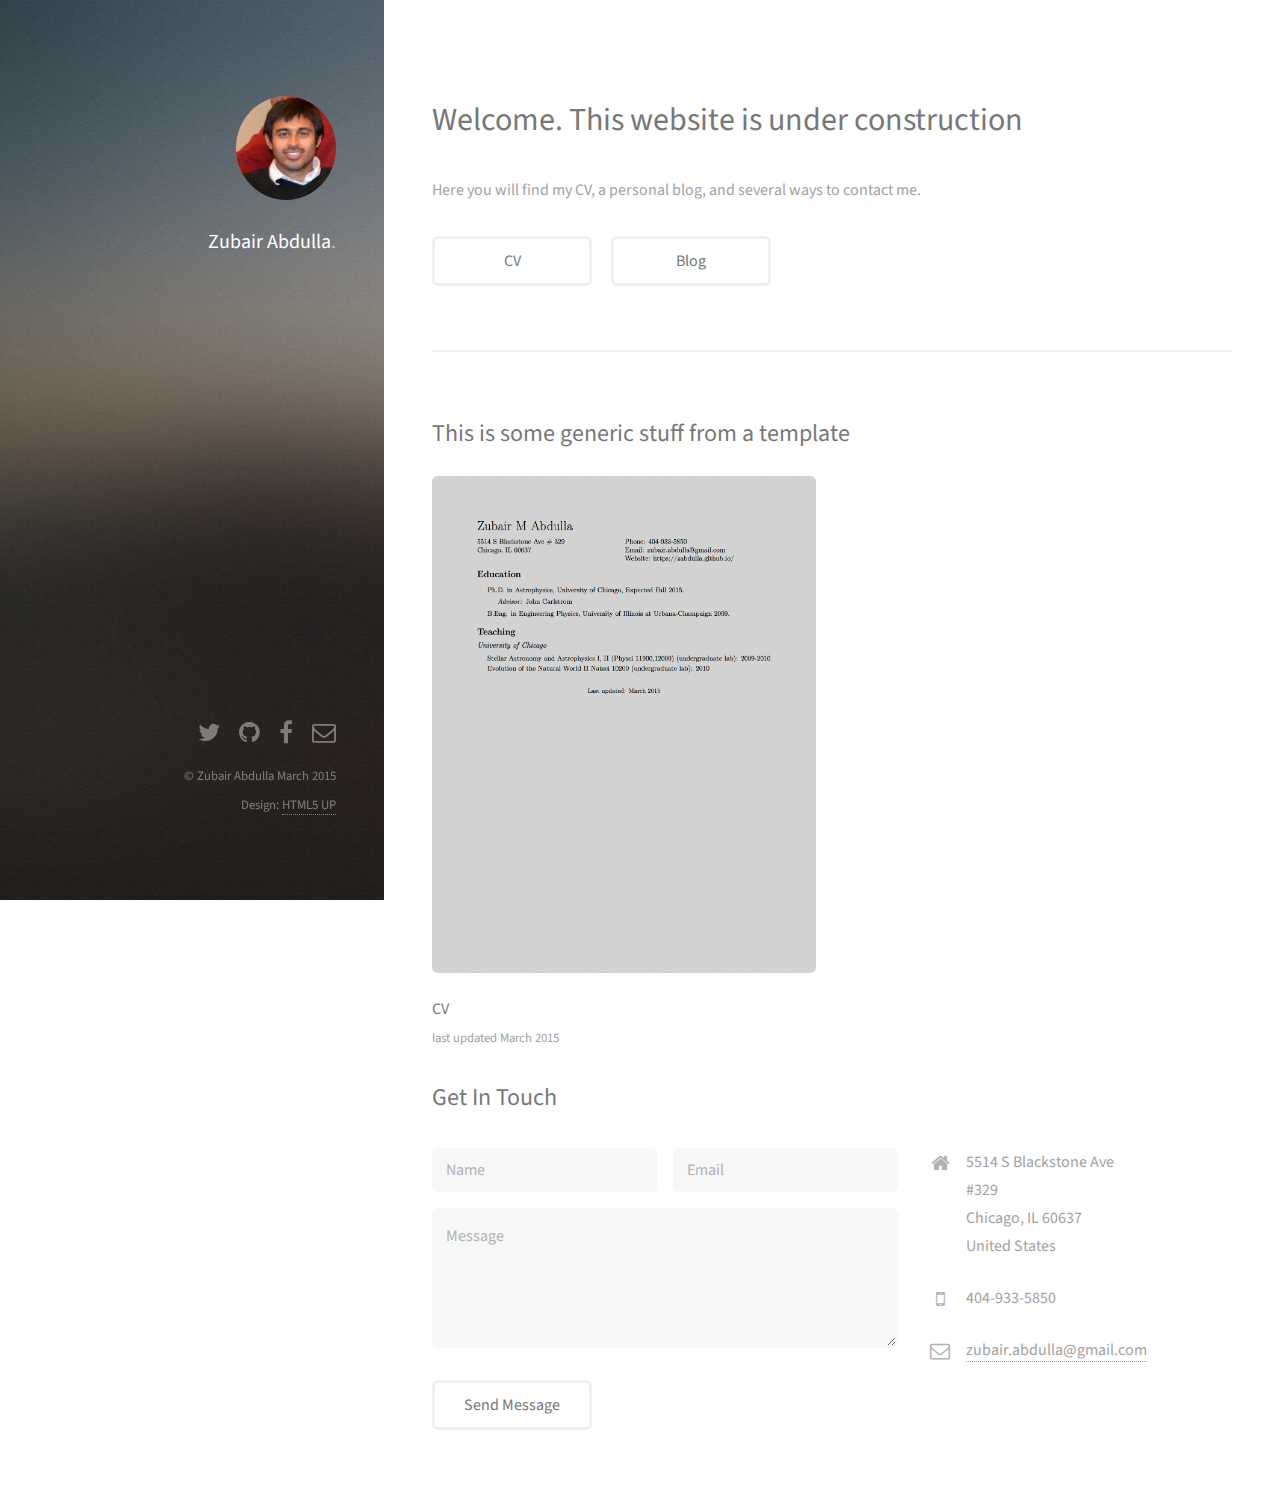
==== index.html @ d70edb4b "Update index.html" ====
<!DOCTYPE HTML>
<!--
	Strata by HTML5 UP
	html5up.net | @n33co
	Free for personal and commercial use under the CCA 3.0 license (html5up.net/license)
-->
<html>
	<head>
		<title>Zubair Abdulla</title>
		<meta http-equiv="content-type" content="text/html; charset=utf-8" />
		<meta name="description" content="" />
		<meta name="keywords" content="" />
		<!--[if lte IE 8]><script src="css/ie/html5shiv.js"></script><![endif]-->
		<script src="js/jquery.min.js"></script>
		<script src="js/jquery.poptrox.min.js"></script>
		<script src="js/skel.min.js"></script>
		<script src="js/init.js"></script>
		<noscript>
			<link rel="stylesheet" href="css/skel.css" />
			<link rel="stylesheet" href="css/style.css" />
			<link rel="stylesheet" href="css/style-xlarge.css" />
		</noscript>
		<!--[if lte IE 8]><link rel="stylesheet" href="css/ie/v8.css" /><![endif]-->
	</head>
	<body id="top">

		<!-- Header -->
			<header id="header">
				<a href="#" class="image avatar"><img src="images/avatar.jpg" alt="" /></a>
				<h1><strong>Zubair Abdulla</strong></a>.</h1>
			</header>

		<!-- Main -->
			<div id="main">

				<!-- One -->
					<section id="one">
						<header class="major">
							<h2>Welcome. This website is under construction</h2>
						</header>
						<p>Here you will find my CV, a personal blog, and several ways to contact me.</p>
						<ul class="actions">
							<li><a href="resume/zubair_abdulla_cv.pdf" class="button">CV</a></li>
                            <li><a href="blog.html" class="button">Blog</a></li>
						</ul>
					</section>

				<!-- Two -->
					<section id="two">
						<h2>This is some generic stuff from a template</h2>
						<div class="row">
							<article class="6u 12u$(xsmall) work-item">
								<a href="resume/zubair_abdulla_cv.jpg" class="image fit thumb"><img src="resume/zubair_abdulla_cv.jpg" alt="" /></a>
								<h3>CV</h3>
								<p>last updated March 2015</p>
							</article>
				<!-- Three -->
					<section id="three">
						<h2>Get In Touch</h2>
						<p></p>
						<div class="row">
							<div class="8u 12u$(small)">
								<form method="post" action="mailto:zubair.abdulla@gmail.com">
									<div class="row uniform 50%">
										<div class="6u 12u$(xsmall)"><input type="text" name="name" id="name" placeholder="Name" /></div>
										<div class="6u$ 12u$(xsmall)"><input type="email" name="email" id="email" placeholder="Email" /></div>
										<div class="12u$"><textarea name="message" id="message" placeholder="Message" rows="4"></textarea></div>
									</div>
								</form>
								<ul class="actions">
									<li><input type="submit" value="Send Message" /></li>
								</ul>
							</div>
							<div class="4u$ 12u$(small)">
								<ul class="labeled-icons">
									<li>
										<h3 class="icon fa-home"><span class="label">Address</span></h3>
                                        5514 S Blackstone Ave #329<br />
										Chicago, IL 60637<br />
										United States
									</li>
									<li>
										<h3 class="icon fa-mobile"><span class="label">Phone</span></h3>
										404-933-5850
									</li>
									<li>
										<h3 class="icon fa-envelope-o"><span class="label">Email</span></h3>
										<a href="mailto:zubair.abdulla@gmail.com">zubair.abdulla@gmail.com</a>
									</li>
								</ul>
							</div>
						</div>
					</section>

				<!-- Four -->
				<!--
					<section id="four">
						<h2>Elements</h2>

						<section>
							<h4>Text</h4>
							<p>This is <b>bold</b> and this is <strong>strong</strong>. This is <i>italic</i> and this is <em>emphasized</em>.
							This is <sup>superscript</sup> text and this is <sub>subscript</sub> text.
							This is <u>underlined</u> and this is code: <code>for (;;) { ... }</code>. Finally, <a href="#">this is a link</a>.</p>
							<hr />
							<header>
								<h4>Heading with a Subtitle</h4>
								<p>Lorem ipsum dolor sit amet nullam id egestas urna aliquam</p>
							</header>
							<p>Nunc lacinia ante nunc ac lobortis. Interdum adipiscing gravida odio porttitor sem non mi integer non faucibus ornare mi ut ante amet placerat aliquet. Volutpat eu sed ante lacinia sapien lorem accumsan varius montes viverra nibh in adipiscing blandit tempus accumsan.</p>
							<header>
								<h5>Heading with a Subtitle</h5>
								<p>Lorem ipsum dolor sit amet nullam id egestas urna aliquam</p>
							</header>
							<p>Nunc lacinia ante nunc ac lobortis. Interdum adipiscing gravida odio porttitor sem non mi integer non faucibus ornare mi ut ante amet placerat aliquet. Volutpat eu sed ante lacinia sapien lorem accumsan varius montes viverra nibh in adipiscing blandit tempus accumsan.</p>
							<hr />
							<h2>Heading Level 2</h2>
							<h3>Heading Level 3</h3>
							<h4>Heading Level 4</h4>
							<h5>Heading Level 5</h5>
							<h6>Heading Level 6</h6>
							<hr />
							<h5>Blockquote</h5>
							<blockquote>Fringilla nisl. Donec accumsan interdum nisi, quis tincidunt felis sagittis eget tempus euismod. Vestibulum ante ipsum primis in faucibus vestibulum. Blandit adipiscing eu felis iaculis volutpat ac adipiscing accumsan faucibus. Vestibulum ante ipsum primis in faucibus lorem ipsum dolor sit amet nullam adipiscing eu felis.</blockquote>
							<h5>Preformatted</h5>
							<pre><code>i = 0;

while (!deck.isInOrder()) {
print 'Iteration ' + i;
deck.shuffle();
i++;
}

print 'It took ' + i + ' iterations to sort the deck.';</code></pre>
						</section>

						<section>
							<h4>Lists</h4>
							<div class="row">
								<div class="6u 12u$(xsmall)">
									<h5>Unordered</h5>
									<ul>
										<li>Dolor pulvinar etiam magna etiam.</li>
										<li>Sagittis adipiscing lorem eleifend.</li>
										<li>Felis enim feugiat dolore viverra.</li>
									</ul>
									<h5>Alternate</h5>
									<ul class="alt">
										<li>Dolor pulvinar etiam magna etiam.</li>
										<li>Sagittis adipiscing lorem eleifend.</li>
										<li>Felis enim feugiat dolore viverra.</li>
									</ul>
								</div>
								<div class="6u$ 12u$(xsmall)">
									<h5>Ordered</h5>
									<ol>
										<li>Dolor pulvinar etiam magna etiam.</li>
										<li>Etiam vel felis at lorem sed viverra.</li>
										<li>Felis enim feugiat dolore viverra.</li>
										<li>Dolor pulvinar etiam magna etiam.</li>
										<li>Etiam vel felis at lorem sed viverra.</li>
										<li>Felis enim feugiat dolore viverra.</li>
									</ol>
									<h5>Icons</h5>
									<ul class="icons">
										<li><a href="#" class="icon fa-twitter"><span class="label">Twitter</span></a></li>
										<li><a href="#" class="icon fa-facebook"><span class="label">Facebook</span></a></li>
										<li><a href="#" class="icon fa-instagram"><span class="label">Instagram</span></a></li>
										<li><a href="#" class="icon fa-github"><span class="label">Github</span></a></li>
										<li><a href="#" class="icon fa-dribbble"><span class="label">Dribbble</span></a></li>
										<li><a href="#" class="icon fa-tumblr"><span class="label">Tumblr</span></a></li>
									</ul>
								</div>
							</div>
							<h5>Actions</h5>
							<ul class="actions">
								<li><a href="#" class="button special">Default</a></li>
								<li><a href="#" class="button">Default</a></li>
							</ul>
							<ul class="actions small">
								<li><a href="#" class="button special small">Small</a></li>
								<li><a href="#" class="button small">Small</a></li>
							</ul>
							<div class="row">
								<div class="6u 12u$(small)">
									<ul class="actions vertical">
										<li><a href="#" class="button special">Default</a></li>
										<li><a href="#" class="button">Default</a></li>
									</ul>
								</div>
								<div class="6u$ 12u$(small)">
									<ul class="actions vertical small">
										<li><a href="#" class="button special small">Small</a></li>
										<li><a href="#" class="button small">Small</a></li>
									</ul>
								</div>
								<div class="6u 12u$(small)">
									<ul class="actions vertical">
										<li><a href="#" class="button special fit">Default</a></li>
										<li><a href="#" class="button fit">Default</a></li>
									</ul>
								</div>
								<div class="6u$ 12u$(small)">
									<ul class="actions vertical small">
										<li><a href="#" class="button special small fit">Small</a></li>
										<li><a href="#" class="button small fit">Small</a></li>
									</ul>
								</div>
							</div>
						</section>

						<section>
							<h4>Table</h4>
							<h5>Default</h5>
							<div class="table-wrapper">
								<table>
									<thead>
										<tr>
											<th>Name</th>
											<th>Description</th>
											<th>Price</th>
										</tr>
									</thead>
									<tbody>
										<tr>
											<td>Item One</td>
											<td>Ante turpis integer aliquet porttitor.</td>
											<td>29.99</td>
										</tr>
										<tr>
											<td>Item Two</td>
											<td>Vis ac commodo adipiscing arcu aliquet.</td>
											<td>19.99</td>
										</tr>
										<tr>
											<td>Item Three</td>
											<td> Morbi faucibus arcu accumsan lorem.</td>
											<td>29.99</td>
										</tr>
										<tr>
											<td>Item Four</td>
											<td>Vitae integer tempus condimentum.</td>
											<td>19.99</td>
										</tr>
										<tr>
											<td>Item Five</td>
											<td>Ante turpis integer aliquet porttitor.</td>
											<td>29.99</td>
										</tr>
									</tbody>
									<tfoot>
										<tr>
											<td colspan="2"></td>
											<td>100.00</td>
										</tr>
									</tfoot>
								</table>
							</div>

							<h5>Alternate</h5>
							<div class="table-wrapper">
								<table class="alt">
									<thead>
										<tr>
											<th>Name</th>
											<th>Description</th>
											<th>Price</th>
										</tr>
									</thead>
									<tbody>
										<tr>
											<td>Item One</td>
											<td>Ante turpis integer aliquet porttitor.</td>
											<td>29.99</td>
										</tr>
										<tr>
											<td>Item Two</td>
											<td>Vis ac commodo adipiscing arcu aliquet.</td>
											<td>19.99</td>
										</tr>
										<tr>
											<td>Item Three</td>
											<td> Morbi faucibus arcu accumsan lorem.</td>
											<td>29.99</td>
										</tr>
										<tr>
											<td>Item Four</td>
											<td>Vitae integer tempus condimentum.</td>
											<td>19.99</td>
										</tr>
										<tr>
											<td>Item Five</td>
											<td>Ante turpis integer aliquet porttitor.</td>
											<td>29.99</td>
										</tr>
									</tbody>
									<tfoot>
										<tr>
											<td colspan="2"></td>
											<td>100.00</td>
										</tr>
									</tfoot>
								</table>
							</div>
						</section>

						<section>
							<h4>Buttons</h4>
							<ul class="actions">
								<li><a href="#" class="button special">Special</a></li>
								<li><a href="#" class="button">Default</a></li>
							</ul>
							<ul class="actions">
								<li><a href="#" class="button big">Big</a></li>
								<li><a href="#" class="button">Default</a></li>
								<li><a href="#" class="button small">Small</a></li>
							</ul>
							<ul class="actions fit">
								<li><a href="#" class="button special fit">Fit</a></li>
								<li><a href="#" class="button fit">Fit</a></li>
							</ul>
							<ul class="actions fit small">
								<li><a href="#" class="button special fit small">Fit + Small</a></li>
								<li><a href="#" class="button fit small">Fit + Small</a></li>
							</ul>
							<ul class="actions">
								<li><a href="#" class="button special icon fa-download">Icon</a></li>
								<li><a href="#" class="button icon fa-download">Icon</a></li>
							</ul>
							<ul class="actions">
								<li><span class="button special disabled">Special</span></li>
								<li><span class="button disabled">Default</span></li>
							</ul>
						</section>

						<section>
							<h4>Form</h4>
							<form method="post" action="#">
								<div class="row uniform 50%">
									<div class="6u 12u$(xsmall)">
										<input type="text" name="demo-name" id="demo-name" value="" placeholder="Name" />
									</div>
									<div class="6u$ 12u$(xsmall)">
										<input type="email" name="demo-email" id="demo-email" value="" placeholder="Email" />
									</div>
									<div class="12u$">
										<div class="select-wrapper">
											<select name="demo-category" id="demo-category">
												<option value="">- Category -</option>
												<option value="1">Manufacturing</option>
												<option value="1">Shipping</option>
												<option value="1">Administration</option>
												<option value="1">Human Resources</option>
											</select>
										</div>
									</div>
									<div class="4u 12u$(small)">
										<input type="radio" id="demo-priority-low" name="demo-priority" checked>
										<label for="demo-priority-low">Low Priority</label>
									</div>
									<div class="4u 12u$(small)">
										<input type="radio" id="demo-priority-normal" name="demo-priority">
										<label for="demo-priority-normal">Normal Priority</label>
									</div>
									<div class="4u$ 12u(small)">
										<input type="radio" id="demo-priority-high" name="demo-priority">
										<label for="demo-priority-high">High Priority</label>
									</div>
									<div class="6u 12u$(small)">
										<input type="checkbox" id="demo-copy" name="demo-copy">
										<label for="demo-copy">Email me a copy of this message</label>
									</div>
									<div class="6u$ 12u$(small)">
										<input type="checkbox" id="demo-human" name="demo-human" checked>
										<label for="demo-human">I am a human and not a robot</label>
									</div>
									<div class="12u$">
										<textarea name="demo-message" id="demo-message" placeholder="Enter your message" rows="6"></textarea>
									</div>
									<div class="12u$">
										<ul class="actions">
											<li><input type="submit" value="Send Message" class="special" /></li>
											<li><input type="reset" value="Reset" /></li>
										</ul>
									</div>
								</div>
							</form>
						</section>

						<section>
							<h4>Image</h4>
							<h5>Fit</h5>
							<div class="box alt">
								<div class="row 50% uniform">
									<div class="12u$"><span class="image fit"><img src="images/fulls/05.jpg" alt="" /></span></div>
									<div class="4u"><span class="image fit"><img src="images/thumbs/01.jpg" alt="" /></span></div>
									<div class="4u"><span class="image fit"><img src="images/thumbs/02.jpg" alt="" /></span></div>
									<div class="4u$"><span class="image fit"><img src="images/thumbs/03.jpg" alt="" /></span></div>
									<div class="4u"><span class="image fit"><img src="images/thumbs/04.jpg" alt="" /></span></div>
									<div class="4u"><span class="image fit"><img src="images/thumbs/05.jpg" alt="" /></span></div>
									<div class="4u$"><span class="image fit"><img src="images/thumbs/06.jpg" alt="" /></span></div>
									<div class="4u"><span class="image fit"><img src="images/thumbs/03.jpg" alt="" /></span></div>
									<div class="4u"><span class="image fit"><img src="images/thumbs/02.jpg" alt="" /></span></div>
									<div class="4u$"><span class="image fit"><img src="images/thumbs/01.jpg" alt="" /></span></div>
								</div>
							</div>
							<h5>Left &amp; Right</h5>
							<p><span class="image left"><img src="images/avatar.jpg" alt="" /></span>Fringilla nisl. Donec accumsan interdum nisi, quis tincidunt felis sagittis eget. tempus euismod. Vestibulum ante ipsum primis in faucibus vestibulum. Blandit adipiscing eu felis iaculis volutpat ac adipiscing accumsan eu faucibus. Integer ac pellentesque praesent tincidunt felis sagittis eget. tempus euismod. Vestibulum ante ipsum primis in faucibus vestibulum. Blandit adipiscing eu felis iaculis volutpat ac adipiscing accumsan eu faucibus. Integer ac pellentesque praesent. Donec accumsan interdum nisi, quis tincidunt felis sagittis eget. tempus euismod. Vestibulum ante ipsum primis in faucibus vestibulum. Blandit adipiscing eu felis iaculis volutpat ac adipiscing accumsan eu faucibus. Integer ac pellentesque praesent tincidunt felis sagittis eget. tempus euismod. Vestibulum ante ipsum primis in faucibus vestibulum. Blandit adipiscing eu felis iaculis volutpat ac adipiscing accumsan eu faucibus. Integer ac pellentesque praesent.</p>
							<p><span class="image right"><img src="images/avatar.jpg" alt="" /></span>Fringilla nisl. Donec accumsan interdum nisi, quis tincidunt felis sagittis eget. tempus euismod. Vestibulum ante ipsum primis in faucibus vestibulum. Blandit adipiscing eu felis iaculis volutpat ac adipiscing accumsan eu faucibus. Integer ac pellentesque praesent tincidunt felis sagittis eget. tempus euismod. Vestibulum ante ipsum primis in faucibus vestibulum. Blandit adipiscing eu felis iaculis volutpat ac adipiscing accumsan eu faucibus. Integer ac pellentesque praesent. Donec accumsan interdum nisi, quis tincidunt felis sagittis eget. tempus euismod. Vestibulum ante ipsum primis in faucibus vestibulum. Blandit adipiscing eu felis iaculis volutpat ac adipiscing accumsan eu faucibus. Integer ac pellentesque praesent tincidunt felis sagittis eget. tempus euismod. Vestibulum ante ipsum primis in faucibus vestibulum. Blandit adipiscing eu felis iaculis volutpat ac adipiscing accumsan eu faucibus. Integer ac pellentesque praesent.</p>
						</section>

					</section>
				-->

			</div>

		<!-- Footer -->
			<footer id="footer">
				<ul class="icons">
					<li><a href="https://twitter.com/smarterthanbear" class="icon fa-twitter"><span class="label">Twitter</span></a></li>
					<li><a href="https://github.com/zabdulla" class="icon fa-github"><span class="label">Github</span></a></li>
					<li><a href="https://www.facebook.com/giantbears" class="icon fa-facebook"><span class="label">Github</span></a></li>
                    <!--li><a href="#" class="icon fa-dribbble"><span class="label">Dribbble</span></a></li-->
					<li><a href="mailto:zubair.abdulla@gmail.com" class="icon fa-envelope-o"><span class="label">Email</span></a></li>
				</ul>
				<ul class="copyright">
					<li>&copy; Zubair Abdulla March 2015</li><li>Design: <a href="http://html5up.net">HTML5 UP</a></li>
				</ul>
			</footer>

	</body>
</html>
---- css/skel.css ----
/* Resets (http://meyerweb.com/eric/tools/css/reset/ | v2.0 | 20110126 | License: none (public domain)) */

	html,body,div,span,applet,object,iframe,h1,h2,h3,h4,h5,h6,p,blockquote,pre,a,abbr,acronym,address,big,cite,code,del,dfn,em,img,ins,kbd,q,s,samp,small,strike,strong,sub,sup,tt,var,b,u,i,center,dl,dt,dd,ol,ul,li,fieldset,form,label,legend,table,caption,tbody,tfoot,thead,tr,th,td,article,aside,canvas,details,embed,figure,figcaption,footer,header,hgroup,menu,nav,output,ruby,section,summary,time,mark,audio,video{margin:0;padding:0;border:0;font-size:100%;font:inherit;vertical-align:baseline;}article,aside,details,figcaption,figure,footer,header,hgroup,menu,nav,section{display:block;}body{line-height:1;}ol,ul{list-style:none;}blockquote,q{quotes:none;}blockquote:before,blockquote:after,q:before,q:after{content:'';content:none;}table{border-collapse:collapse;border-spacing:0;}body{-webkit-text-size-adjust:none}

/* Box Model */

	*, *:before, *:after {
		-moz-box-sizing: border-box;
		-webkit-box-sizing: border-box;
		box-sizing: border-box;
	}

/* Container */

	.container {
		margin-left: auto;
		margin-right: auto;

		/* width: (containers) */
		width: 100%;
	}

	/* Modifiers */

		/* 125% */
			.container.\31 25\25 {
				width: 100%;

				/* max-width: (containers * 1.25) */
				max-width: 125%;

				/* min-width: (containers) */
				min-width: 100%;
			}

		/* 75% */
			.container.\37 5\25 {

				/* width: (containers * 0.75) */
				width: 75%;

			}

		/* 50% */
			.container.\35 0\25 {

				/* width: (containers * 0.50) */
				width: 50%;

			}

		/* 25% */
			.container.\32 5\25 {

				/* width: (containers * 0.25) */
				width: 25%;

			}

/* Grid */

	.row {
		border-bottom: solid 1px transparent;
	}

	.row > * {
		float: left;
	}

	.row:after, .row:before {
		content: '';
		display: block;
		clear: both;
		height: 0;
	}

	.row.uniform > * > :first-child {
		margin-top: 0;
	}

	.row.uniform > * > :last-child {
		margin-bottom: 0;
	}

	/* Gutters */

		/* Normal */

			.row > * {
				/* padding: (gutters.horizontal) 0 0 (gutters.vertical) */
				padding: 0 0 0 2.5em;
			}

			.row {
				/* margin: -(gutters.horizontal) 0 -1px -(gutters.vertical) */
				margin: 0 0 -1px -2.5em;
			}

			.row.uniform > * {
				/* padding: (gutters.vertical) 0 0 (gutters.vertical) */
				padding: 2.5em 0 0 2.5em;
			}

			.row.uniform {
				/* margin: -(gutters.vertical) 0 -1px -(gutters.vertical) */
				margin: -2.5em 0 -1px -2.5em;
			}

		/* 200% */

			.row.\32 00\25 > * {
				/* padding: (gutters.horizontal) 0 0 (gutters.vertical) */
				padding: 0 0 0 5em;
			}

			.row.\32 00\25 {
				/* margin: -(gutters.horizontal) 0 -1px -(gutters.vertical) */
				margin: 0 0 -1px -5em;
			}

			.row.uniform.\32 00\25 > * {
				/* padding: (gutters.vertical) 0 0 (gutters.vertical) */
				padding: 5em 0 0 5em;
			}

			.row.uniform.\32 00\25 {
				/* margin: -(gutters.vertical) 0 -1px -(gutters.vertical) */
				margin: -5em 0 -1px -5em;
			}

		/* 150% */

			.row.\31 50\25 > * {
				/* padding: (gutters.horizontal) 0 0 (gutters.vertical) */
				padding: 0 0 0 3.75em;
			}

			.row.\31 50\25 {
				/* margin: -(gutters.horizontal) 0 -1px -(gutters.vertical) */
				margin: 0 0 -1px -3.75em;
			}

			.row.uniform.\31 50\25 > * {
				/* padding: (gutters.vertical) 0 0 (gutters.vertical) */
				padding: 3.75em 0 0 3.75em;
			}

			.row.uniform.\31 50\25 {
				/* margin: -(gutters.vertical) 0 -1px -(gutters.vertical) */
				margin: -3.75em 0 -1px -3.75em;
			}

		/* 50% */

			.row.\35 0\25 > * {
				/* padding: (gutters.horizontal) 0 0 (gutters.vertical) */
				padding: 0 0 0 1.25em;
			}

			.row.\35 0\25 {
				/* margin: -(gutters.horizontal) 0 -1px -(gutters.vertical) */
				margin: 0 0 -1px -1.25em;
			}

			.row.uniform.\35 0\25 > * {
				/* padding: (gutters.vertical) 0 0 (gutters.vertical) */
				padding: 1.25em 0 0 1.25em;
			}

			.row.uniform.\35 0\25 {
				/* margin: -(gutters.vertical) 0 -1px -(gutters.vertical) */
				margin: -1.25em 0 -1px -1.25em;
			}

		/* 25% */

			.row.\32 5\25 > * {
				/* padding: (gutters.horizontal) 0 0 (gutters.vertical) */
				padding: 0 0 0 0.625em;
			}

			.row.\32 5\25 {
				/* margin: -(gutters.horizontal) 0 -1px -(gutters.vertical) */
				margin: 0 0 -1px -0.625em;
			}

			.row.uniform.\32 5\25 > * {
				/* padding: (gutters.vertical) 0 0 (gutters.vertical) */
				padding: 0.625em 0 0 0.625em;
			}

			.row.uniform.\32 5\25 {
				/* margin: -(gutters.vertical) 0 -1px -(gutters.vertical) */
				margin: -0.625em 0 -1px -0.625em;
			}

		/* 0% */

			.row.\30 \25 > * {
				padding: 0;
			}

			.row.\30 \25 {
				margin: 0 0 -1px 0;
			}

	/* Cells */

		.\31 2u, .\31 2u\24 { width: 100%; clear: none; margin-left: 0; }
		.\31 1u, .\31 1u\24 { width: 91.6666666667%; clear: none; margin-left: 0; }
		.\31 0u, .\31 0u\24 { width: 83.3333333333%; clear: none; margin-left: 0; }
		.\39 u, .\39 u\24 { width: 75%; clear: none; margin-left: 0; }
		.\38 u, .\38 u\24 { width: 66.6666666667%; clear: none; margin-left: 0; }
		.\37 u, .\37 u\24 { width: 58.3333333333%; clear: none; margin-left: 0; }
		.\36 u, .\36 u\24 { width: 50%; clear: none; margin-left: 0; }
		.\35 u, .\35 u\24 { width: 41.6666666667%; clear: none; margin-left: 0; }
		.\34 u, .\34 u\24 { width: 33.3333333333%; clear: none; margin-left: 0; }
		.\33 u, .\33 u\24 { width: 25%; clear: none; margin-left: 0; }
		.\32 u, .\32 u\24 { width: 16.6666666667%; clear: none; margin-left: 0; }
		.\31 u, .\31 u\24 { width: 8.3333333333%; clear: none; margin-left: 0; }

		.\31 2u\24 + *,
		.\31 1u\24 + *,
		.\31 0u\24 + *,
		.\39 u\24 + *,
		.\38 u\24 + *,
		.\37 u\24 + *,
		.\36 u\24 + *,
		.\35 u\24 + *,
		.\34 u\24 + *,
		.\33 u\24 + *,
		.\32 u\24 + *,
		.\31 u\24 + * {
			clear: left;
		}

		.\-11u { margin-left: 91.6666666667% }
		.\-10u { margin-left: 83.3333333333% }
		.\-9u { margin-left: 75% }
		.\-8u { margin-left: 66.6666666667% }
		.\-7u { margin-left: 58.3333333333% }
		.\-6u { margin-left: 50% }
		.\-5u { margin-left: 41.6666666667% }
		.\-4u { margin-left: 33.3333333333% }
		.\-3u { margin-left: 25% }
		.\-2u { margin-left: 16.6666666667% }
		.\-1u { margin-left: 8.3333333333% }
---- css/style.css ----
@import url(font-awesome.min.css);
@import url("http://fonts.googleapis.com/css?family=Source+Sans+Pro:400,400italic");

/*
	Strata by HTML5 UP
	html5up.net | @n33co
	Free for personal and commercial use under the CCA 3.0 license (html5up.net/license)
*/

/* Basic */

	body {
		background: #fff;
	}

		body.is-loading *, body.is-loading *:before, body.is-loading *:after {
			-moz-animation: none !important;
			-webkit-animation: none !important;
			-o-animation: none !important;
			-ms-animation: none !important;
			animation: none !important;
			-moz-transition: none !important;
			-webkit-transition: none !important;
			-o-transition: none !important;
			-ms-transition: none !important;
			transition: none !important;
		}

	body, input, select, textarea {
		color: #a2a2a2;
		font-family: "Source Sans Pro", Helvetica, sans-serif;
		font-size: 16pt;
		font-weight: 400;
		line-height: 1.75em;
	}

	a {
		-moz-transition: color 0.2s ease-in-out, border-color 0.2s ease-in-out;
		-webkit-transition: color 0.2s ease-in-out, border-color 0.2s ease-in-out;
		-o-transition: color 0.2s ease-in-out, border-color 0.2s ease-in-out;
		-ms-transition: color 0.2s ease-in-out, border-color 0.2s ease-in-out;
		transition: color 0.2s ease-in-out, border-color 0.2s ease-in-out;
		border-bottom: dotted 1px;
		color: #49bf9d;
		text-decoration: none;
	}

		a:hover {
			border-bottom-color: transparent;
			color: #49bf9d !important;
			text-decoration: none;
		}

	strong, b {
		color: #787878;
		font-weight: 400;
	}

	em, i {
		font-style: italic;
	}

	p {
		margin: 0 0 2em 0;
	}

	h1, h2, h3, h4, h5, h6 {
		color: #787878;
		font-weight: 400;
		line-height: 1em;
		margin: 0 0 1em 0;
	}

		h1 a, h2 a, h3 a, h4 a, h5 a, h6 a {
			color: inherit;
			text-decoration: none;
		}

	h1 {
		font-size: 2em;
		line-height: 1.5em;
	}

	h2 {
		font-size: 1.5em;
		line-height: 1.5em;
	}

	h3 {
		font-size: 1.25em;
		line-height: 1.5em;
	}

	h4 {
		font-size: 1.1em;
		line-height: 1.5em;
	}

	h5 {
		font-size: 0.9em;
		line-height: 1.5em;
	}

	h6 {
		font-size: 0.7em;
		line-height: 1.5em;
	}

	sub {
		font-size: 0.8em;
		position: relative;
		top: 0.5em;
	}

	sup {
		font-size: 0.8em;
		position: relative;
		top: -0.5em;
	}

	hr {
		border: 0;
		border-bottom: solid 2px #efefef;
		margin: 2em 0;
	}

		hr.major {
			margin: 3em 0;
		}

	blockquote {
		border-left: solid 6px #efefef;
		font-style: italic;
		margin: 0 0 2em 0;
		padding: 0.5em 0 0.5em 1.5em;
	}

	code {
		background: #f7f7f7;
		border-radius: 0.35em;
		border: solid 2px #efefef;
		font-family: "Courier New", monospace;
		font-size: 0.9em;
		margin: 0 0.25em;
		padding: 0.25em 0.65em;
	}

	pre {
		-webkit-overflow-scrolling: touch;
		font-family: "Courier New", monospace;
		font-size: 0.9em;
		margin: 0 0 2em 0;
	}

		pre code {
			display: block;
			line-height: 1.75em;
			padding: 1em 1.5em;
			overflow-x: auto;
		}

	.align-left {
		text-align: left;
	}

	.align-center {
		text-align: center;
	}

	.align-right {
		text-align: right;
	}

/* Section/Article */

	section.special, article.special {
		text-align: center;
	}

	header p {
		color: #b2b2b2;
		position: relative;
		margin: 0 0 1.5em 0;
	}

	header h2 + p {
		font-size: 1.25em;
		margin-top: -1em;
		line-height: 1.5em;
	}

	header h3 + p {
		font-size: 1.1em;
		margin-top: -0.8em;
		line-height: 1.5em;
	}

	header h4 + p,
	header h5 + p,
	header h6 + p {
		font-size: 0.9em;
		margin-top: -0.6em;
		line-height: 1.5em;
	}

	header.major h2 {
		font-size: 2em;
	}

/* Form */

	form {
		margin: 0 0 2em 0;
	}

	label {
		color: #787878;
		display: block;
		font-size: 0.9em;
		font-weight: 400;
		margin: 0 0 1em 0;
	}

	input[type="text"],
	input[type="password"],
	input[type="email"],
	select,
	textarea {
		-moz-appearance: none;
		-webkit-appearance: none;
		-o-appearance: none;
		-ms-appearance: none;
		appearance: none;
		background: #f7f7f7;
		border-radius: 0.35em;
		border: solid 2px transparent;
		color: inherit;
		display: block;
		outline: 0;
		padding: 0 0.75em;
		text-decoration: none;
		width: 100%;
	}

		input[type="text"]:invalid,
		input[type="password"]:invalid,
		input[type="email"]:invalid,
		select:invalid,
		textarea:invalid {
			box-shadow: none;
		}

		input[type="text"]:focus,
		input[type="password"]:focus,
		input[type="email"]:focus,
		select:focus,
		textarea:focus {
			border-color: #49bf9d;
		}

	.select-wrapper {
		text-decoration: none;
		display: block;
		position: relative;
	}

		.select-wrapper:before {
			-moz-osx-font-smoothing: grayscale;
			-webkit-font-smoothing: antialiased;
			font-family: FontAwesome;
			font-style: normal;
			font-weight: normal;
			text-transform: none !important;
		}

		.select-wrapper:before {
			color: #dfdfdf;
			content: '\f078';
			display: block;
			height: 2.75em;
			line-height: 2.75em;
			pointer-events: none;
			position: absolute;
			right: 0;
			text-align: center;
			top: 0;
			width: 2.75em;
		}

		.select-wrapper select::-ms-expand {
			display: none;
		}

	input[type="text"],
	input[type="password"],
	input[type="email"],
	select {
		height: 2.75em;
	}

	textarea {
		padding: 0.75em;
	}

	input[type="checkbox"],
	input[type="radio"] {
		-moz-appearance: none;
		-webkit-appearance: none;
		-o-appearance: none;
		-ms-appearance: none;
		appearance: none;
		display: block;
		float: left;
		margin-right: -2em;
		opacity: 0;
		width: 1em;
		z-index: -1;
	}

		input[type="checkbox"] + label,
		input[type="radio"] + label {
			text-decoration: none;
			color: #a2a2a2;
			cursor: pointer;
			display: inline-block;
			font-size: 1em;
			font-weight: 400;
			padding-left: 2.4em;
			padding-right: 0.75em;
			position: relative;
		}

			input[type="checkbox"] + label:before,
			input[type="radio"] + label:before {
				-moz-osx-font-smoothing: grayscale;
				-webkit-font-smoothing: antialiased;
				font-family: FontAwesome;
				font-style: normal;
				font-weight: normal;
				text-transform: none !important;
			}

			input[type="checkbox"] + label:before,
			input[type="radio"] + label:before {
				background: #f7f7f7;
				border-radius: 0.35em;
				border: solid 2px transparent;
				content: '';
				display: inline-block;
				height: 1.65em;
				left: 0;
				line-height: 1.58125em;
				position: absolute;
				text-align: center;
				top: 0;
				width: 1.65em;
			}

		input[type="checkbox"]:checked + label:before,
		input[type="radio"]:checked + label:before {
			background: #787878;
			border-color: #787878;
			color: #fff;
			content: '\f00c';
		}

		input[type="checkbox"]:focus + label:before,
		input[type="radio"]:focus + label:before {
			border-color: #49bf9d;
		}

	input[type="checkbox"] + label:before {
		border-radius: 0.35em;
	}

	input[type="radio"] + label:before {
		border-radius: 100%;
	}

	::-webkit-input-placeholder {
		color: #b2b2b2 !important;
		opacity: 1.0;
	}

	:-moz-placeholder {
		color: #b2b2b2 !important;
		opacity: 1.0;
	}

	::-moz-placeholder {
		color: #b2b2b2 !important;
		opacity: 1.0;
	}

	:-ms-input-placeholder {
		color: #b2b2b2 !important;
		opacity: 1.0;
	}

	.formerize-placeholder {
		color: #b2b2b2 !important;
		opacity: 1.0;
	}

/* Box */

	.box {
		border-radius: 0.35em;
		border: solid 2px #efefef;
		margin-bottom: 2em;
		padding: 1.5em;
	}

		.box > :last-child,
		.box > :last-child > :last-child,
		.box > :last-child > :last-child > :last-child {
			margin-bottom: 0;
		}

		.box.alt {
			border: 0;
			border-radius: 0;
			padding: 0;
		}

/* Icon */

	.icon {
		text-decoration: none;
		border-bottom: none;
		position: relative;
	}

		.icon:before {
			-moz-osx-font-smoothing: grayscale;
			-webkit-font-smoothing: antialiased;
			font-family: FontAwesome;
			font-style: normal;
			font-weight: normal;
			text-transform: none !important;
		}

		.icon > .label {
			display: none;
		}

/* Image */

	.image {
		border-radius: 0.35em;
		border: 0;
		display: inline-block;
		position: relative;
	}

		.image:before {
			-moz-transition: opacity 0.2s ease-in-out;
			-webkit-transition: opacity 0.2s ease-in-out;
			-o-transition: opacity 0.2s ease-in-out;
			-ms-transition: opacity 0.2s ease-in-out;
			transition: opacity 0.2s ease-in-out;
			background: url("images/overlay.png");
			border-radius: 0.35em;
			content: '';
			display: block;
			height: 100%;
			left: 0;
			opacity: 0.5;
			position: absolute;
			top: 0;
			width: 100%;
		}

		.image.thumb {
			text-align: center;
		}

			.image.thumb:after {
				-moz-transition: opacity 0.2s ease-in-out;
				-webkit-transition: opacity 0.2s ease-in-out;
				-o-transition: opacity 0.2s ease-in-out;
				-ms-transition: opacity 0.2s ease-in-out;
				transition: opacity 0.2s ease-in-out;
				border-radius: 0.35em;
				border: solid 3px rgba(255, 255, 255, 0.5);
				color: #fff;
				content: 'View';
				display: inline-block;
				font-size: 0.8em;
				font-weight: 400;
				left: 50%;
				line-height: 2.25em;
				margin: -1.25em 0 0 -3em;
				opacity: 0;
				padding: 0 1.5em;
				position: absolute;
				text-align: center;
				text-decoration: none;
				top: 50%;
				white-space: nowrap;
			}

			.image.thumb:hover:after {
				opacity: 1.0;
			}

			.image.thumb:hover:before {
				background: url("images/overlay.png"), url("images/overlay.png");
				opacity: 1.0;
			}

		.image img {
			border-radius: 0.35em;
			display: block;
		}

		.image.left {
			float: left;
			margin: 0 1.5em 1em 0;
			top: 0.25em;
		}

		.image.right {
			float: right;
			margin: 0 0 1em 1.5em;
			top: 0.25em;
		}

		.image.left, .image.right {
			max-width: 40%;
		}

			.image.left img, .image.right img {
				width: 100%;
			}

		.image.fit {
			display: block;
			margin: 0 0 2em 0;
			width: 100%;
		}

			.image.fit img {
				width: 100%;
			}

		.image.avatar {
			border-radius: 100%;
		}

			.image.avatar:before {
				display: none;
			}

			.image.avatar img {
				border-radius: 100%;
				width: 100%;
			}

/* List */

	ol {
		list-style: decimal;
		margin: 0 0 2em 0;
		padding-left: 1.25em;
	}

		ol li {
			padding-left: 0.25em;
		}

	ul {
		list-style: disc;
		margin: 0 0 2em 0;
		padding-left: 1em;
	}

		ul li {
			padding-left: 0.5em;
		}

		ul.alt {
			list-style: none;
			padding-left: 0;
		}

			ul.alt li {
				border-top: solid 2px #efefef;
				padding: 0.5em 0;
			}

				ul.alt li:first-child {
					border-top: 0;
					padding-top: 0;
				}

		ul.icons {
			cursor: default;
			list-style: none;
			padding-left: 0;
		}

			ul.icons li {
				display: inline-block;
				padding: 0 1em 0 0;
			}

				ul.icons li:last-child {
					padding-right: 0;
				}

				ul.icons li .icon:before {
					font-size: 1.5em;
				}

		ul.actions {
			cursor: default;
			list-style: none;
			padding-left: 0;
		}

			ul.actions li {
				display: inline-block;
				padding: 0 1em 0 0;
				vertical-align: middle;
			}

				ul.actions li:last-child {
					padding-right: 0;
				}

			ul.actions.small li {
				padding: 0 0.5em 0 0;
			}

			ul.actions.vertical li {
				display: block;
				padding: 1em 0 0 0;
			}

				ul.actions.vertical li:first-child {
					padding-top: 0;
				}

				ul.actions.vertical li > * {
					margin-bottom: 0;
				}

			ul.actions.vertical.small li {
				padding: 0.5em 0 0 0;
			}

				ul.actions.vertical.small li:first-child {
					padding-top: 0;
				}

			ul.actions.fit {
				display: table;
				margin-left: -1em;
				padding: 0;
				table-layout: fixed;
				width: calc(100% + 1em);
			}

				ul.actions.fit li {
					display: table-cell;
					padding: 0 0 0 1em;
				}

					ul.actions.fit li > * {
						margin-bottom: 0;
					}

				ul.actions.fit.small {
					margin-left: -0.5em;
					width: calc(100% + 0.5em);
				}

					ul.actions.fit.small li {
						padding: 0 0 0 0.5em;
					}

		ul.labeled-icons {
			list-style: none;
			padding: 0;
		}

			ul.labeled-icons li {
				line-height: 1.75em;
				margin: 1.5em 0 0 0;
				padding-left: 2.25em;
				position: relative;
			}

				ul.labeled-icons li:first-child {
					margin-top: 0;
				}

				ul.labeled-icons li a {
					color: inherit;
				}

				ul.labeled-icons li h3 {
					color: #b2b2b2;
					left: 0;
					position: absolute;
					text-align: center;
					top: 0;
					width: 1em;
				}

	dl {
		margin: 0 0 2em 0;
	}

/* Table */

	.table-wrapper {
		-webkit-overflow-scrolling: touch;
		overflow-x: auto;
	}

	table {
		margin: 0 0 2em 0;
		width: 100%;
	}

		table tbody tr {
			border: solid 1px #efefef;
			border-left: 0;
			border-right: 0;
		}

			table tbody tr:nth-child(2n + 1) {
				background-color: #f7f7f7;
			}

		table td {
			padding: 0.75em 0.75em;
		}

		table th {
			color: #787878;
			font-size: 0.9em;
			font-weight: 400;
			padding: 0 0.75em 0.75em 0.75em;
			text-align: left;
		}

		table thead {
			border-bottom: solid 2px #efefef;
		}

		table tfoot {
			border-top: solid 2px #efefef;
		}

		table.alt {
			border-collapse: separate;
		}

			table.alt tbody tr td {
				border: solid 2px #efefef;
				border-left-width: 0;
				border-top-width: 0;
			}

				table.alt tbody tr td:first-child {
					border-left-width: 2px;
				}

			table.alt tbody tr:first-child td {
				border-top-width: 2px;
			}

			table.alt thead {
				border-bottom: 0;
			}

			table.alt tfoot {
				border-top: 0;
			}

/* Button */

	input[type="submit"],
	input[type="reset"],
	input[type="button"],
	.button {
		-moz-appearance: none;
		-webkit-appearance: none;
		-o-appearance: none;
		-ms-appearance: none;
		appearance: none;
		-moz-transition: background-color 0.2s ease-in-out, color 0.2s ease-in-out, border-color 0.2s ease-in-out;
		-webkit-transition: background-color 0.2s ease-in-out, color 0.2s ease-in-out, border-color 0.2s ease-in-out;
		-o-transition: background-color 0.2s ease-in-out, color 0.2s ease-in-out, border-color 0.2s ease-in-out;
		-ms-transition: background-color 0.2s ease-in-out, color 0.2s ease-in-out, border-color 0.2s ease-in-out;
		transition: background-color 0.2s ease-in-out, color 0.2s ease-in-out, border-color 0.2s ease-in-out;
		background-color: transparent;
		border-radius: 0.35em;
		border: solid 3px #efefef;
		color: #787878 !important;
		cursor: pointer;
		display: inline-block;
		font-weight: 400;
		height: 3.15em;
		height: calc(2.75em + 6px);
		line-height: 2.75em;
		min-width: 10em;
		padding: 0 1.5em;
		text-align: center;
		text-decoration: none;
		white-space: nowrap;
	}

		input[type="submit"]:hover,
		input[type="reset"]:hover,
		input[type="button"]:hover,
		.button:hover {
			border-color: #49bf9d;
			color: #49bf9d !important;
		}

		input[type="submit"]:active,
		input[type="reset"]:active,
		input[type="button"]:active,
		.button:active {
			background-color: rgba(73, 191, 157, 0.1);
			border-color: #49bf9d;
			color: #49bf9d !important;
		}

		input[type="submit"].icon,
		input[type="reset"].icon,
		input[type="button"].icon,
		.button.icon {
			padding-left: 1.35em;
		}

			input[type="submit"].icon:before,
			input[type="reset"].icon:before,
			input[type="button"].icon:before,
			.button.icon:before {
				margin-right: 0.5em;
			}

		input[type="submit"].fit,
		input[type="reset"].fit,
		input[type="button"].fit,
		.button.fit {
			display: block;
			margin: 0 0 1em 0;
			min-width: 0;
			width: 100%;
		}

		input[type="submit"].small,
		input[type="reset"].small,
		input[type="button"].small,
		.button.small {
			font-size: 0.8em;
		}

		input[type="submit"].big,
		input[type="reset"].big,
		input[type="button"].big,
		.button.big {
			font-size: 1.35em;
		}

		input[type="submit"].special,
		input[type="reset"].special,
		input[type="button"].special,
		.button.special {
			background-color: #49bf9d;
			border-color: #49bf9d;
			color: #ffffff !important;
		}

			input[type="submit"].special:hover,
			input[type="reset"].special:hover,
			input[type="button"].special:hover,
			.button.special:hover {
				background-color: #5cc6a7;
				border-color: #5cc6a7;
			}

			input[type="submit"].special:active,
			input[type="reset"].special:active,
			input[type="button"].special:active,
			.button.special:active {
				background-color: #3eb08f;
				border-color: #3eb08f;
			}

		input[type="submit"].disabled, input[type="submit"]:disabled,
		input[type="reset"].disabled,
		input[type="reset"]:disabled,
		input[type="button"].disabled,
		input[type="button"]:disabled,
		.button.disabled,
		.button:disabled {
			background-color: #e7e7e7 !important;
			border-color: #e7e7e7 !important;
			color: #b2b2b2 !important;
			cursor: default;
		}

/* Work Item */

	.work-item {
		margin: 0 0 2em 0;
	}

		.work-item .image {
			margin: 0 0 1.5em 0;
		}

		.work-item h3 {
			font-size: 1em;
			margin: 0 0 0.5em 0;
		}

		.work-item p {
			font-size: 0.8em;
			line-height: 1.5em;
			margin: 0;
		}

/* Header */

	#header {
		background-color: #1f1815;
		background-attachment: scroll,								fixed;
		background-image: url("images/overlay.png"), url("../images/bg.jpg");
		background-position: top left,							top left;
		background-repeat: repeat,								no-repeat;
		background-size: auto,								auto 100%;
		color: rgba(255, 255, 255, 0.5);
		height: 100%;
		left: 0;
		padding: 8em 4em 0 0;
		position: fixed;
		text-align: right;
		top: 0;
		width: 35%;
	}

		#header strong, #header b {
			color: #ffffff;
		}

		#header h2, #header h3, #header h4, #header h5, #header h6 {
			color: #ffffff;
		}

		#header h1 {
			color: rgba(255, 255, 255, 0.5);
			font-size: 1.35em;
			line-height: 1.75em;
			margin: 0;
		}

		#header .image.avatar {
			margin: 0 0 1em 0;
			width: 6.25em;
		}

/* Footer */

	#footer {
		bottom: 0;
		left: 0;
		padding: 0 4em 6em 0;
		position: fixed;
		text-align: right;
		width: 35%;
	}

		#footer .icons {
			margin: 1em 0 0 0;
		}

			#footer .icons a {
				color: rgba(255, 255, 255, 0.4);
			}

		#footer .copyright {
			color: rgba(255, 255, 255, 0.4);
			font-size: 0.8em;
			list-style: none;
			margin: 1em 0 0 0;
			padding: 0;
		}

			#footer .copyright li {
				border-left: solid 1px rgba(255, 255, 255, 0.25);
				display: inline-block;
				line-height: 1em;
				margin-left: 0.75em;
				padding-left: 0.75em;
			}

				#footer .copyright li:first-child {
					border-left: 0;
					margin-left: 0;
					padding-left: 0;
				}

				#footer .copyright li a {
					color: inherit;
				}

/* Main */

	#main {
		margin-left: 35%;
		max-width: 54em;
		padding: 8em 4em 4em 4em;
		width: calc(100% - 35%);
	}

		#main > section {
			border-top: solid 2px #efefef;
			margin: 4em 0 0 0;
			padding: 4em 0 0 0;
		}

			#main > section:first-child {
				border-top: 0;
				margin-top: 0;
				padding-top: 0;
			}

/* Poptrox */
	@-moz-keyframes spin { 0% { -moz-transform: rotate(0deg); -webkit-transform: rotate(0deg); -o-transform: rotate(0deg); -ms-transform: rotate(0deg); transform: rotate(0deg); } 100% { -moz-transform: rotate(360deg); -webkit-transform: rotate(360deg); -o-transform: rotate(360deg); -ms-transform: rotate(360deg); transform: rotate(360deg); } }
	@-webkit-keyframes spin { 0% { -moz-transform: rotate(0deg); -webkit-transform: rotate(0deg); -o-transform: rotate(0deg); -ms-transform: rotate(0deg); transform: rotate(0deg); } 100% { -moz-transform: rotate(360deg); -webkit-transform: rotate(360deg); -o-transform: rotate(360deg); -ms-transform: rotate(360deg); transform: rotate(360deg); } }
	@-o-keyframes spin { 0% { -moz-transform: rotate(0deg); -webkit-transform: rotate(0deg); -o-transform: rotate(0deg); -ms-transform: rotate(0deg); transform: rotate(0deg); } 100% { -moz-transform: rotate(360deg); -webkit-transform: rotate(360deg); -o-transform: rotate(360deg); -ms-transform: rotate(360deg); transform: rotate(360deg); } }
	@-ms-keyframes spin { 0% { -moz-transform: rotate(0deg); -webkit-transform: rotate(0deg); -o-transform: rotate(0deg); -ms-transform: rotate(0deg); transform: rotate(0deg); } 100% { -moz-transform: rotate(360deg); -webkit-transform: rotate(360deg); -o-transform: rotate(360deg); -ms-transform: rotate(360deg); transform: rotate(360deg); } }
	@keyframes spin { 0% { -moz-transform: rotate(0deg); -webkit-transform: rotate(0deg); -o-transform: rotate(0deg); -ms-transform: rotate(0deg); transform: rotate(0deg); } 100% { -moz-transform: rotate(360deg); -webkit-transform: rotate(360deg); -o-transform: rotate(360deg); -ms-transform: rotate(360deg); transform: rotate(360deg); } }

	.poptrox-popup {
		-moz-box-sizing: content-box;
		-webkit-box-sizing: content-box;
		-o-box-sizing: content-box;
		-ms-box-sizing: content-box;
		box-sizing: content-box;
		-webkit-tap-highlight-color: rgba(255, 255, 255, 0);
		background: #fff;
		border-radius: 0.35em;
		box-shadow: 0 0.1em 0.15em 0 rgba(0, 0, 0, 0.15);
		overflow: hidden;
		padding-bottom: 3em;
	}

		.poptrox-popup .loader {
			text-decoration: none;
			-moz-animation: spin 1s linear infinite;
			-webkit-animation: spin 1s linear infinite;
			-o-animation: spin 1s linear infinite;
			-ms-animation: spin 1s linear infinite;
			animation: spin 1s linear infinite;
			font-size: 1.5em;
			height: 1em;
			left: 50%;
			line-height: 1em;
			margin: -0.5em 0 0 -0.5em;
			position: absolute;
			top: 50%;
			width: 1em;
		}

			.poptrox-popup .loader:before {
				-moz-osx-font-smoothing: grayscale;
				-webkit-font-smoothing: antialiased;
				font-family: FontAwesome;
				font-style: normal;
				font-weight: normal;
				text-transform: none !important;
			}

			.poptrox-popup .loader:before {
				content: '\f1ce';
			}

		.poptrox-popup .caption {
			background: #fff;
			bottom: 0;
			cursor: default;
			font-size: 0.9em;
			height: 3em;
			left: 0;
			line-height: 2.8em;
			position: absolute;
			text-align: center;
			width: 100%;
			z-index: 1;
		}

		.poptrox-popup .nav-next,
		.poptrox-popup .nav-previous {
			text-decoration: none;
			-moz-transition: opacity 0.2s ease-in-out;
			-webkit-transition: opacity 0.2s ease-in-out;
			-o-transition: opacity 0.2s ease-in-out;
			-ms-transition: opacity 0.2s ease-in-out;
			transition: opacity 0.2s ease-in-out;
			-webkit-tap-highlight-color: rgba(255, 255, 255, 0);
			background: rgba(0, 0, 0, 0.01);
			cursor: pointer;
			height: 100%;
			opacity: 0;
			position: absolute;
			top: 0;
			width: 50%;
		}

			.poptrox-popup .nav-next:before,
			.poptrox-popup .nav-previous:before {
				-moz-osx-font-smoothing: grayscale;
				-webkit-font-smoothing: antialiased;
				font-family: FontAwesome;
				font-style: normal;
				font-weight: normal;
				text-transform: none !important;
			}

			.poptrox-popup .nav-next:before,
			.poptrox-popup .nav-previous:before {
				color: #fff;
				font-size: 2.5em;
				height: 1em;
				line-height: 1em;
				margin-top: -0.75em;
				position: absolute;
				text-align: center;
				top: 50%;
				width: 1.5em;
			}

		.poptrox-popup .nav-next {
			right: 0;
		}

			.poptrox-popup .nav-next:before {
				content: '\f105';
				right: 0;
			}

		.poptrox-popup .nav-previous {
			left: 0;
		}

			.poptrox-popup .nav-previous:before {
				content: '\f104';
				left: 0;
			}

		.poptrox-popup .closer {
			text-decoration: none;
			-moz-transition: opacity 0.2s ease-in-out;
			-webkit-transition: opacity 0.2s ease-in-out;
			-o-transition: opacity 0.2s ease-in-out;
			-ms-transition: opacity 0.2s ease-in-out;
			transition: opacity 0.2s ease-in-out;
			-webkit-tap-highlight-color: rgba(255, 255, 255, 0);
			color: #fff;
			height: 4em;
			line-height: 4em;
			opacity: 0;
			position: absolute;
			right: 0;
			text-align: center;
			top: 0;
			width: 4em;
			z-index: 2;
		}

			.poptrox-popup .closer:before {
				-moz-osx-font-smoothing: grayscale;
				-webkit-font-smoothing: antialiased;
				font-family: FontAwesome;
				font-style: normal;
				font-weight: normal;
				text-transform: none !important;
			}

			.poptrox-popup .closer:before {
				-moz-box-sizing: content-box;
				-webkit-box-sizing: content-box;
				-o-box-sizing: content-box;
				-ms-box-sizing: content-box;
				box-sizing: content-box;
				border-radius: 100%;
				border: solid 3px rgba(255, 255, 255, 0.5);
				content: '\f00d';
				display: block;
				font-size: 1em;
				height: 1.75em;
				left: 50%;
				line-height: 1.75em;
				margin: -0.875em 0 0 -0.875em;
				position: absolute;
				top: 50%;
				width: 1.75em;
			}

		.poptrox-popup:hover .nav-next,
		.poptrox-popup:hover .nav-previous {
			opacity: 0.5;
		}

			.poptrox-popup:hover .nav-next:hover,
			.poptrox-popup:hover .nav-previous:hover {
				opacity: 1.0;
			}

		.poptrox-popup:hover .closer {
			opacity: 0.5;
		}

			.poptrox-popup:hover .closer:hover {
				opacity: 1.0;
			}

/* Touch */

	body.is-touch .image.thumb:before {
		opacity: 0.5 !important;
	}

	body.is-touch .image.thumb:after {
		display: none !important;
	}

	body.is-touch #header {
		background-attachment: scroll;
		background-size: auto, cover;
	}

	body.is-touch .poptrox-popup .nav-next,
	body.is-touch .poptrox-popup .nav-previous,
	body.is-touch .poptrox-popup .closer {
		opacity: 1.0 !important;
	}
---- css/style-xlarge.css ----
/*
	Strata by HTML5 UP
	html5up.net | @n33co
	Free for personal and commercial use under the CCA 3.0 license (html5up.net/license)
*/

/* Basic */

	body, input, select, textarea {
		font-size: 12pt;
	}
---- css/ie/v8.css ----
/*
	Strata by HTML5 UP
	html5up.net | @n33co
	Free for personal and commercial use under the CCA 3.0 license (html5up.net/license)
*/

/* Button */

	input[type="submit"],
	input[type="reset"],
	input[type="button"],
	.button {
		position: relative;
		-ms-behavior: url("css/ie/PIE.htc");
	}

/* Form */

	input[type="text"],
	input[type="password"],
	input[type="email"],
	select,
	textarea {
		position: relative;
		-ms-behavior: url("css/ie/PIE.htc");
	}

	input[type="text"],
	input[type="password"],
	input[type="email"],
	select {
		height: 2.75em;
		line-height: 2.75em;
	}

	input[type="checkbox"] + label:before,
	input[type="radio"] + label:before {
		display: none;
	}

/* Image */

	.image {
		position: relative;
		-ms-behavior: url("css/ie/PIE.htc");
	}

		.image:before, .image:after {
			display: none !important;
		}

		.image img {
			position: relative;
			-ms-behavior: url("css/ie/PIE.htc");
		}

/* Header */

	#header {
		background-image: url("../../images/bg.jpg");
		background-repeat: no-repeat;
		background-size: cover;
		-ms-behavior: url("css/ie/backgroundsize.min.htc");
	}

		#header h1 {
			color: #ffffff;
		}

/* Footer */

	#footer .icons a {
		color: #ffffff;
	}
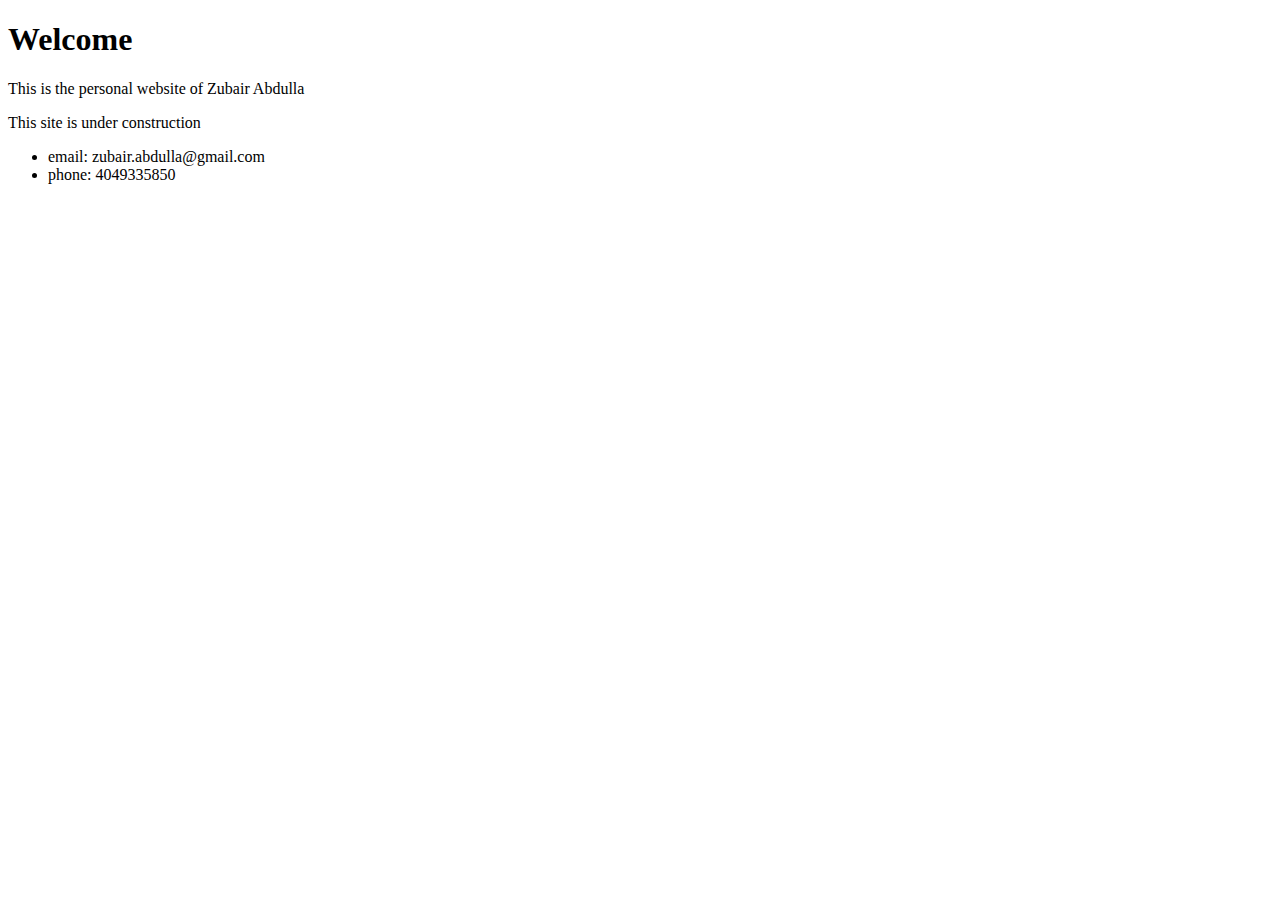
==== commit b288fa9c: "v 0.0" ====
--- a/index.html
+++ b/index.html
@@ -1,432 +1,15 @@
 <!DOCTYPE HTML>
 <!--
-	Strata by HTML5 UP
-	html5up.net | @n33co
-	Free for personal and commercial use under the CCA 3.0 license (html5up.net/license)
--->
+	Author Zubair Abdulla
+	Copyright April 2015
+ -->
 <html>
-	<head>
-		<title>Zubair Abdulla</title>
-		<meta http-equiv="content-type" content="text/html; charset=utf-8" />
-		<meta name="description" content="" />
-		<meta name="keywords" content="" />
-		<!--[if lte IE 8]><script src="css/ie/html5shiv.js"></script><![endif]-->
-		<script src="js/jquery.min.js"></script>
-		<script src="js/jquery.poptrox.min.js"></script>
-		<script src="js/skel.min.js"></script>
-		<script src="js/init.js"></script>
-		<noscript>
-			<link rel="stylesheet" href="css/skel.css" />
-			<link rel="stylesheet" href="css/style.css" />
-			<link rel="stylesheet" href="css/style-xlarge.css" />
-		</noscript>
-		<!--[if lte IE 8]><link rel="stylesheet" href="css/ie/v8.css" /><![endif]-->
-	</head>
-	<body id="top">
-
-		<!-- Header -->
-			<header id="header">
-				<a href="#" class="image avatar"><img src="images/avatar.jpg" alt="" /></a>
-				<h1><strong>Zubair Abdulla</strong></a>.</h1>
-			</header>
-
-		<!-- Main -->
-			<div id="main">
-
-				<!-- One -->
-					<section id="one">
-						<header class="major">
-							<h2>Welcome. This website is under construction</h2>
-						</header>
-						<p>Here you will find my CV, a personal blog, and several ways to contact me.</p>
-						<ul class="actions">
-							<li><a href="resume/zubair_abdulla_cv.pdf" class="button">CV</a></li>
-                            <li><a href="blog.html" class="button">Blog</a></li>
-						</ul>
-					</section>
-
-				<!-- Two -->
-					<section id="two">
-						<h2>This is some generic stuff from a template</h2>
-						<div class="row">
-							<article class="6u 12u$(xsmall) work-item">
-								<a href="resume/zubair_abdulla_cv.jpg" class="image fit thumb"><img src="resume/zubair_abdulla_cv.jpg" alt="" /></a>
-								<h3>CV</h3>
-								<p>last updated March 2015</p>
-							</article>
-				<!-- Three -->
-					<section id="three">
-						<h2>Get In Touch</h2>
-						<p></p>
-						<div class="row">
-							<div class="8u 12u$(small)">
-								<form method="post" action="mailto:zubair.abdulla@gmail.com">
-									<div class="row uniform 50%">
-										<div class="6u 12u$(xsmall)"><input type="text" name="name" id="name" placeholder="Name" /></div>
-										<div class="6u$ 12u$(xsmall)"><input type="email" name="email" id="email" placeholder="Email" /></div>
-										<div class="12u$"><textarea name="message" id="message" placeholder="Message" rows="4"></textarea></div>
-									</div>
-								</form>
-								<ul class="actions">
-									<li><input type="submit" value="Send Message" /></li>
-								</ul>
-							</div>
-							<div class="4u$ 12u$(small)">
-								<ul class="labeled-icons">
-									<li>
-										<h3 class="icon fa-home"><span class="label">Address</span></h3>
-                                        5514 S Blackstone Ave #329<br />
-										Chicago, IL 60637<br />
-										United States
-									</li>
-									<li>
-										<h3 class="icon fa-mobile"><span class="label">Phone</span></h3>
-										404-933-5850
-									</li>
-									<li>
-										<h3 class="icon fa-envelope-o"><span class="label">Email</span></h3>
-										<a href="mailto:zubair.abdulla@gmail.com">zubair.abdulla@gmail.com</a>
-									</li>
-								</ul>
-							</div>
-						</div>
-					</section>
-
-				<!-- Four -->
-				<!--
-					<section id="four">
-						<h2>Elements</h2>
-
-						<section>
-							<h4>Text</h4>
-							<p>This is <b>bold</b> and this is <strong>strong</strong>. This is <i>italic</i> and this is <em>emphasized</em>.
-							This is <sup>superscript</sup> text and this is <sub>subscript</sub> text.
-							This is <u>underlined</u> and this is code: <code>for (;;) { ... }</code>. Finally, <a href="#">this is a link</a>.</p>
-							<hr />
-							<header>
-								<h4>Heading with a Subtitle</h4>
-								<p>Lorem ipsum dolor sit amet nullam id egestas urna aliquam</p>
-							</header>
-							<p>Nunc lacinia ante nunc ac lobortis. Interdum adipiscing gravida odio porttitor sem non mi integer non faucibus ornare mi ut ante amet placerat aliquet. Volutpat eu sed ante lacinia sapien lorem accumsan varius montes viverra nibh in adipiscing blandit tempus accumsan.</p>
-							<header>
-								<h5>Heading with a Subtitle</h5>
-								<p>Lorem ipsum dolor sit amet nullam id egestas urna aliquam</p>
-							</header>
-							<p>Nunc lacinia ante nunc ac lobortis. Interdum adipiscing gravida odio porttitor sem non mi integer non faucibus ornare mi ut ante amet placerat aliquet. Volutpat eu sed ante lacinia sapien lorem accumsan varius montes viverra nibh in adipiscing blandit tempus accumsan.</p>
-							<hr />
-							<h2>Heading Level 2</h2>
-							<h3>Heading Level 3</h3>
-							<h4>Heading Level 4</h4>
-							<h5>Heading Level 5</h5>
-							<h6>Heading Level 6</h6>
-							<hr />
-							<h5>Blockquote</h5>
-							<blockquote>Fringilla nisl. Donec accumsan interdum nisi, quis tincidunt felis sagittis eget tempus euismod. Vestibulum ante ipsum primis in faucibus vestibulum. Blandit adipiscing eu felis iaculis volutpat ac adipiscing accumsan faucibus. Vestibulum ante ipsum primis in faucibus lorem ipsum dolor sit amet nullam adipiscing eu felis.</blockquote>
-							<h5>Preformatted</h5>
-							<pre><code>i = 0;
-
-while (!deck.isInOrder()) {
-print 'Iteration ' + i;
-deck.shuffle();
-i++;
-}
-
-print 'It took ' + i + ' iterations to sort the deck.';</code></pre>
-						</section>
-
-						<section>
-							<h4>Lists</h4>
-							<div class="row">
-								<div class="6u 12u$(xsmall)">
-									<h5>Unordered</h5>
-									<ul>
-										<li>Dolor pulvinar etiam magna etiam.</li>
-										<li>Sagittis adipiscing lorem eleifend.</li>
-										<li>Felis enim feugiat dolore viverra.</li>
-									</ul>
-									<h5>Alternate</h5>
-									<ul class="alt">
-										<li>Dolor pulvinar etiam magna etiam.</li>
-										<li>Sagittis adipiscing lorem eleifend.</li>
-										<li>Felis enim feugiat dolore viverra.</li>
-									</ul>
-								</div>
-								<div class="6u$ 12u$(xsmall)">
-									<h5>Ordered</h5>
-									<ol>
-										<li>Dolor pulvinar etiam magna etiam.</li>
-										<li>Etiam vel felis at lorem sed viverra.</li>
-										<li>Felis enim feugiat dolore viverra.</li>
-										<li>Dolor pulvinar etiam magna etiam.</li>
-										<li>Etiam vel felis at lorem sed viverra.</li>
-										<li>Felis enim feugiat dolore viverra.</li>
-									</ol>
-									<h5>Icons</h5>
-									<ul class="icons">
-										<li><a href="#" class="icon fa-twitter"><span class="label">Twitter</span></a></li>
-										<li><a href="#" class="icon fa-facebook"><span class="label">Facebook</span></a></li>
-										<li><a href="#" class="icon fa-instagram"><span class="label">Instagram</span></a></li>
-										<li><a href="#" class="icon fa-github"><span class="label">Github</span></a></li>
-										<li><a href="#" class="icon fa-dribbble"><span class="label">Dribbble</span></a></li>
-										<li><a href="#" class="icon fa-tumblr"><span class="label">Tumblr</span></a></li>
-									</ul>
-								</div>
-							</div>
-							<h5>Actions</h5>
-							<ul class="actions">
-								<li><a href="#" class="button special">Default</a></li>
-								<li><a href="#" class="button">Default</a></li>
-							</ul>
-							<ul class="actions small">
-								<li><a href="#" class="button special small">Small</a></li>
-								<li><a href="#" class="button small">Small</a></li>
-							</ul>
-							<div class="row">
-								<div class="6u 12u$(small)">
-									<ul class="actions vertical">
-										<li><a href="#" class="button special">Default</a></li>
-										<li><a href="#" class="button">Default</a></li>
-									</ul>
-								</div>
-								<div class="6u$ 12u$(small)">
-									<ul class="actions vertical small">
-										<li><a href="#" class="button special small">Small</a></li>
-										<li><a href="#" class="button small">Small</a></li>
-									</ul>
-								</div>
-								<div class="6u 12u$(small)">
-									<ul class="actions vertical">
-										<li><a href="#" class="button special fit">Default</a></li>
-										<li><a href="#" class="button fit">Default</a></li>
-									</ul>
-								</div>
-								<div class="6u$ 12u$(small)">
-									<ul class="actions vertical small">
-										<li><a href="#" class="button special small fit">Small</a></li>
-										<li><a href="#" class="button small fit">Small</a></li>
-									</ul>
-								</div>
-							</div>
-						</section>
-
-						<section>
-							<h4>Table</h4>
-							<h5>Default</h5>
-							<div class="table-wrapper">
-								<table>
-									<thead>
-										<tr>
-											<th>Name</th>
-											<th>Description</th>
-											<th>Price</th>
-										</tr>
-									</thead>
-									<tbody>
-										<tr>
-											<td>Item One</td>
-											<td>Ante turpis integer aliquet porttitor.</td>
-											<td>29.99</td>
-										</tr>
-										<tr>
-											<td>Item Two</td>
-											<td>Vis ac commodo adipiscing arcu aliquet.</td>
-											<td>19.99</td>
-										</tr>
-										<tr>
-											<td>Item Three</td>
-											<td> Morbi faucibus arcu accumsan lorem.</td>
-											<td>29.99</td>
-										</tr>
-										<tr>
-											<td>Item Four</td>
-											<td>Vitae integer tempus condimentum.</td>
-											<td>19.99</td>
-										</tr>
-										<tr>
-											<td>Item Five</td>
-											<td>Ante turpis integer aliquet porttitor.</td>
-											<td>29.99</td>
-										</tr>
-									</tbody>
-									<tfoot>
-										<tr>
-											<td colspan="2"></td>
-											<td>100.00</td>
-										</tr>
-									</tfoot>
-								</table>
-							</div>
-
-							<h5>Alternate</h5>
-							<div class="table-wrapper">
-								<table class="alt">
-									<thead>
-										<tr>
-											<th>Name</th>
-											<th>Description</th>
-											<th>Price</th>
-										</tr>
-									</thead>
-									<tbody>
-										<tr>
-											<td>Item One</td>
-											<td>Ante turpis integer aliquet porttitor.</td>
-											<td>29.99</td>
-										</tr>
-										<tr>
-											<td>Item Two</td>
-											<td>Vis ac commodo adipiscing arcu aliquet.</td>
-											<td>19.99</td>
-										</tr>
-										<tr>
-											<td>Item Three</td>
-											<td> Morbi faucibus arcu accumsan lorem.</td>
-											<td>29.99</td>
-										</tr>
-										<tr>
-											<td>Item Four</td>
-											<td>Vitae integer tempus condimentum.</td>
-											<td>19.99</td>
-										</tr>
-										<tr>
-											<td>Item Five</td>
-											<td>Ante turpis integer aliquet porttitor.</td>
-											<td>29.99</td>
-										</tr>
-									</tbody>
-									<tfoot>
-										<tr>
-											<td colspan="2"></td>
-											<td>100.00</td>
-										</tr>
-									</tfoot>
-								</table>
-							</div>
-						</section>
-
-						<section>
-							<h4>Buttons</h4>
-							<ul class="actions">
-								<li><a href="#" class="button special">Special</a></li>
-								<li><a href="#" class="button">Default</a></li>
-							</ul>
-							<ul class="actions">
-								<li><a href="#" class="button big">Big</a></li>
-								<li><a href="#" class="button">Default</a></li>
-								<li><a href="#" class="button small">Small</a></li>
-							</ul>
-							<ul class="actions fit">
-								<li><a href="#" class="button special fit">Fit</a></li>
-								<li><a href="#" class="button fit">Fit</a></li>
-							</ul>
-							<ul class="actions fit small">
-								<li><a href="#" class="button special fit small">Fit + Small</a></li>
-								<li><a href="#" class="button fit small">Fit + Small</a></li>
-							</ul>
-							<ul class="actions">
-								<li><a href="#" class="button special icon fa-download">Icon</a></li>
-								<li><a href="#" class="button icon fa-download">Icon</a></li>
-							</ul>
-							<ul class="actions">
-								<li><span class="button special disabled">Special</span></li>
-								<li><span class="button disabled">Default</span></li>
-							</ul>
-						</section>
-
-						<section>
-							<h4>Form</h4>
-							<form method="post" action="#">
-								<div class="row uniform 50%">
-									<div class="6u 12u$(xsmall)">
-										<input type="text" name="demo-name" id="demo-name" value="" placeholder="Name" />
-									</div>
-									<div class="6u$ 12u$(xsmall)">
-										<input type="email" name="demo-email" id="demo-email" value="" placeholder="Email" />
-									</div>
-									<div class="12u$">
-										<div class="select-wrapper">
-											<select name="demo-category" id="demo-category">
-												<option value="">- Category -</option>
-												<option value="1">Manufacturing</option>
-												<option value="1">Shipping</option>
-												<option value="1">Administration</option>
-												<option value="1">Human Resources</option>
-											</select>
-										</div>
-									</div>
-									<div class="4u 12u$(small)">
-										<input type="radio" id="demo-priority-low" name="demo-priority" checked>
-										<label for="demo-priority-low">Low Priority</label>
-									</div>
-									<div class="4u 12u$(small)">
-										<input type="radio" id="demo-priority-normal" name="demo-priority">
-										<label for="demo-priority-normal">Normal Priority</label>
-									</div>
-									<div class="4u$ 12u(small)">
-										<input type="radio" id="demo-priority-high" name="demo-priority">
-										<label for="demo-priority-high">High Priority</label>
-									</div>
-									<div class="6u 12u$(small)">
-										<input type="checkbox" id="demo-copy" name="demo-copy">
-										<label for="demo-copy">Email me a copy of this message</label>
-									</div>
-									<div class="6u$ 12u$(small)">
-										<input type="checkbox" id="demo-human" name="demo-human" checked>
-										<label for="demo-human">I am a human and not a robot</label>
-									</div>
-									<div class="12u$">
-										<textarea name="demo-message" id="demo-message" placeholder="Enter your message" rows="6"></textarea>
-									</div>
-									<div class="12u$">
-										<ul class="actions">
-											<li><input type="submit" value="Send Message" class="special" /></li>
-											<li><input type="reset" value="Reset" /></li>
-										</ul>
-									</div>
-								</div>
-							</form>
-						</section>
-
-						<section>
-							<h4>Image</h4>
-							<h5>Fit</h5>
-							<div class="box alt">
-								<div class="row 50% uniform">
-									<div class="12u$"><span class="image fit"><img src="images/fulls/05.jpg" alt="" /></span></div>
-									<div class="4u"><span class="image fit"><img src="images/thumbs/01.jpg" alt="" /></span></div>
-									<div class="4u"><span class="image fit"><img src="images/thumbs/02.jpg" alt="" /></span></div>
-									<div class="4u$"><span class="image fit"><img src="images/thumbs/03.jpg" alt="" /></span></div>
-									<div class="4u"><span class="image fit"><img src="images/thumbs/04.jpg" alt="" /></span></div>
-									<div class="4u"><span class="image fit"><img src="images/thumbs/05.jpg" alt="" /></span></div>
-									<div class="4u$"><span class="image fit"><img src="images/thumbs/06.jpg" alt="" /></span></div>
-									<div class="4u"><span class="image fit"><img src="images/thumbs/03.jpg" alt="" /></span></div>
-									<div class="4u"><span class="image fit"><img src="images/thumbs/02.jpg" alt="" /></span></div>
-									<div class="4u$"><span class="image fit"><img src="images/thumbs/01.jpg" alt="" /></span></div>
-								</div>
-							</div>
-							<h5>Left &amp; Right</h5>
-							<p><span class="image left"><img src="images/avatar.jpg" alt="" /></span>Fringilla nisl. Donec accumsan interdum nisi, quis tincidunt felis sagittis eget. tempus euismod. Vestibulum ante ipsum primis in faucibus vestibulum. Blandit adipiscing eu felis iaculis volutpat ac adipiscing accumsan eu faucibus. Integer ac pellentesque praesent tincidunt felis sagittis eget. tempus euismod. Vestibulum ante ipsum primis in faucibus vestibulum. Blandit adipiscing eu felis iaculis volutpat ac adipiscing accumsan eu faucibus. Integer ac pellentesque praesent. Donec accumsan interdum nisi, quis tincidunt felis sagittis eget. tempus euismod. Vestibulum ante ipsum primis in faucibus vestibulum. Blandit adipiscing eu felis iaculis volutpat ac adipiscing accumsan eu faucibus. Integer ac pellentesque praesent tincidunt felis sagittis eget. tempus euismod. Vestibulum ante ipsum primis in faucibus vestibulum. Blandit adipiscing eu felis iaculis volutpat ac adipiscing accumsan eu faucibus. Integer ac pellentesque praesent.</p>
-							<p><span class="image right"><img src="images/avatar.jpg" alt="" /></span>Fringilla nisl. Donec accumsan interdum nisi, quis tincidunt felis sagittis eget. tempus euismod. Vestibulum ante ipsum primis in faucibus vestibulum. Blandit adipiscing eu felis iaculis volutpat ac adipiscing accumsan eu faucibus. Integer ac pellentesque praesent tincidunt felis sagittis eget. tempus euismod. Vestibulum ante ipsum primis in faucibus vestibulum. Blandit adipiscing eu felis iaculis volutpat ac adipiscing accumsan eu faucibus. Integer ac pellentesque praesent. Donec accumsan interdum nisi, quis tincidunt felis sagittis eget. tempus euismod. Vestibulum ante ipsum primis in faucibus vestibulum. Blandit adipiscing eu felis iaculis volutpat ac adipiscing accumsan eu faucibus. Integer ac pellentesque praesent tincidunt felis sagittis eget. tempus euismod. Vestibulum ante ipsum primis in faucibus vestibulum. Blandit adipiscing eu felis iaculis volutpat ac adipiscing accumsan eu faucibus. Integer ac pellentesque praesent.</p>
-						</section>
-
-					</section>
-				-->
-
-			</div>
-
-		<!-- Footer -->
-			<footer id="footer">
-				<ul class="icons">
-					<li><a href="https://twitter.com/smarterthanbear" class="icon fa-twitter"><span class="label">Twitter</span></a></li>
-					<li><a href="https://github.com/zabdulla" class="icon fa-github"><span class="label">Github</span></a></li>
-					<li><a href="https://www.facebook.com/giantbears" class="icon fa-facebook"><span class="label">Github</span></a></li>
-                    <!--li><a href="#" class="icon fa-dribbble"><span class="label">Dribbble</span></a></li-->
-					<li><a href="mailto:zubair.abdulla@gmail.com" class="icon fa-envelope-o"><span class="label">Email</span></a></li>
-				</ul>
-				<ul class="copyright">
-					<li>&copy; Zubair Abdulla March 2015</li><li>Design: <a href="http://html5up.net">HTML5 UP</a></li>
-				</ul>
-			</footer>
-
-	</body>
-</html>
+    <body>
+        <h1> Welcome </h1>
+        <p> This is the personal website of Zubair Abdulla </p>
+        <p> This site is under construction </p>
+        <ul>
+            <li> email: zubair.abdulla@gmail.com </li>
+            <li> phone: 4049335850 </li>
+        </ul>
+</html>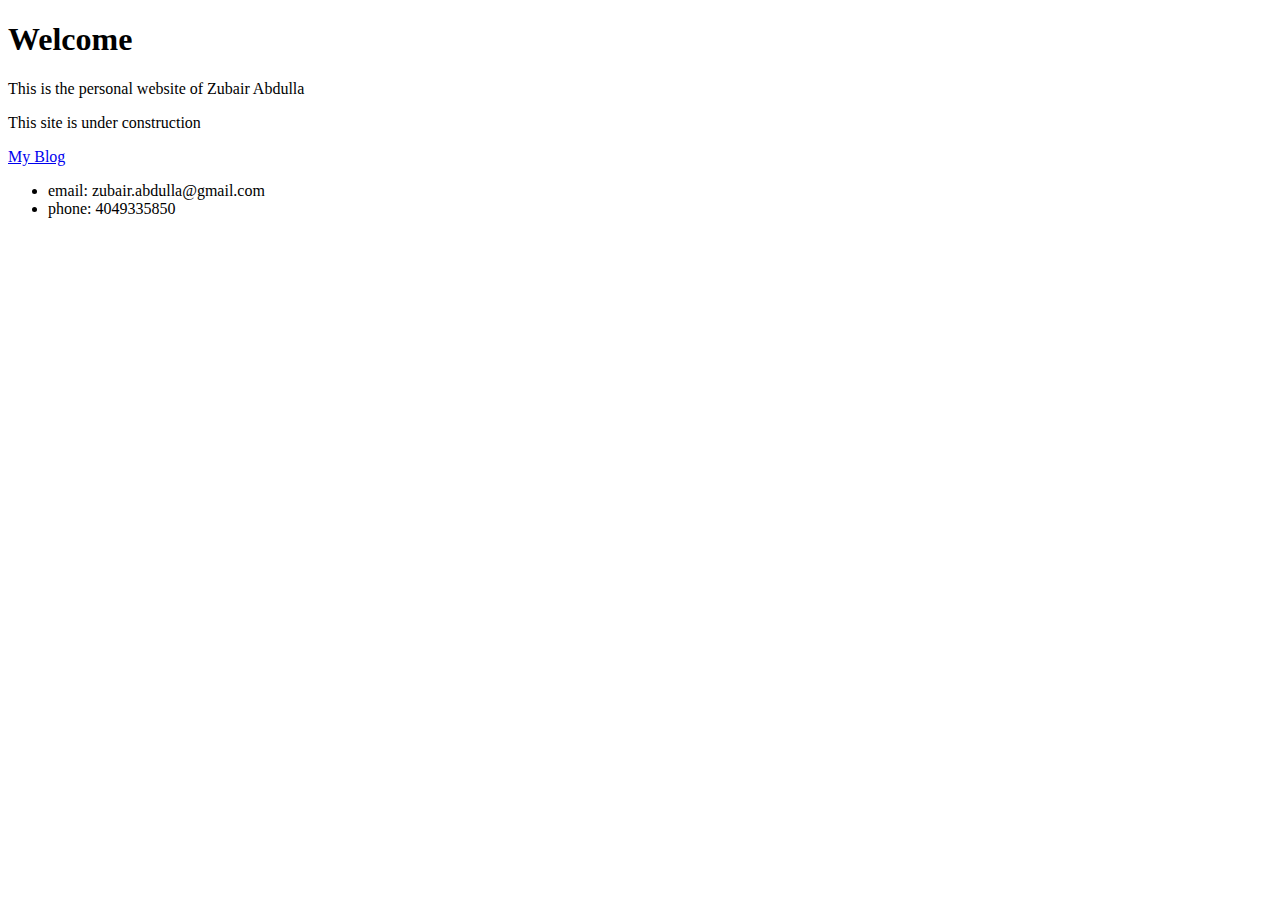
==== commit ff0cdeaf: "mnmlst Style" ====
--- a/index.html
+++ b/index.html
@@ -8,6 +8,7 @@
         <h1> Welcome </h1>
         <p> This is the personal website of Zubair Abdulla </p>
         <p> This site is under construction </p>
+        <a href="blog.html">My Blog</a>
         <ul>
             <li> email: zubair.abdulla@gmail.com </li>
             <li> phone: 4049335850 </li>
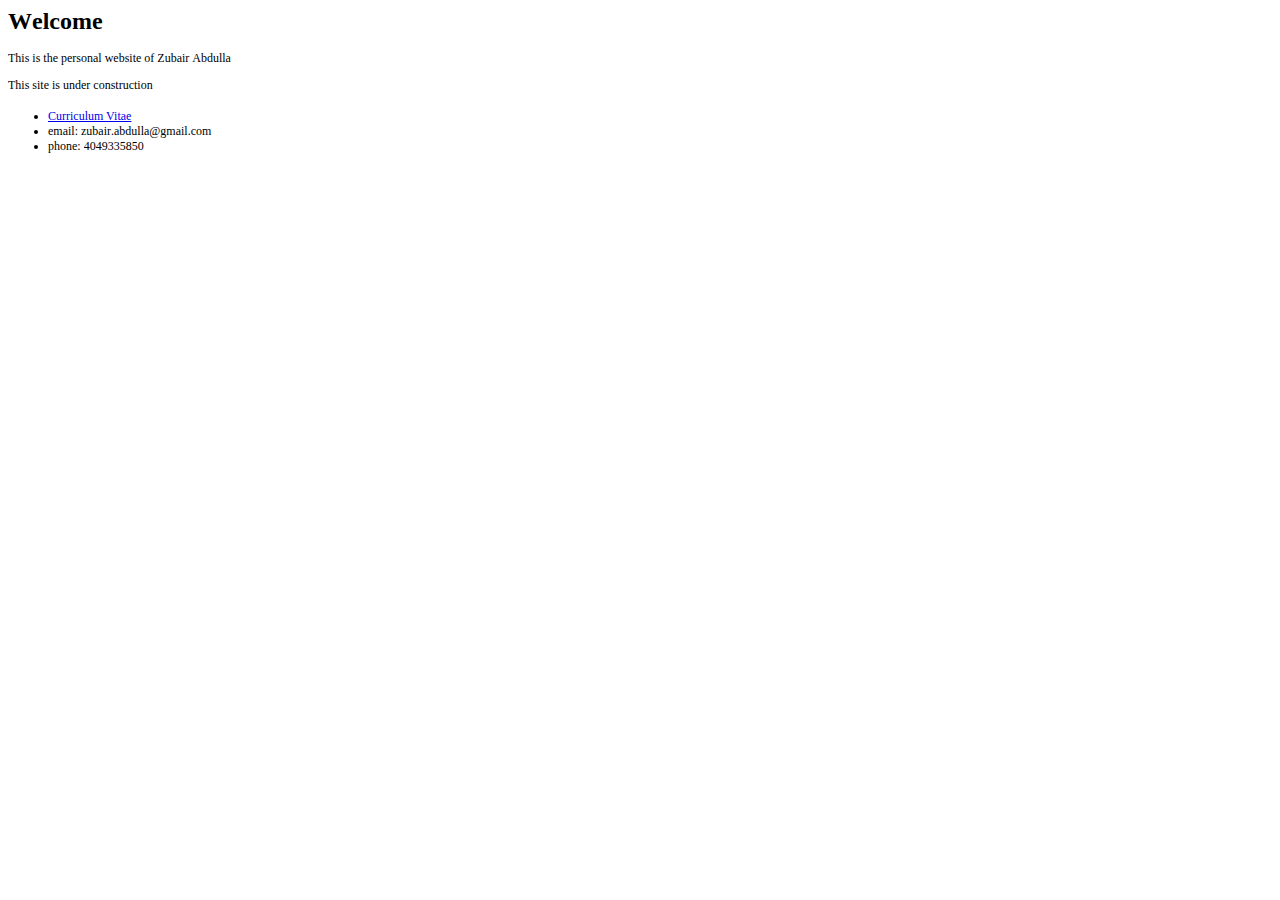
==== commit ab5ffcf0: "Added CV to webpage" ====
--- a/index.html
+++ b/index.html
@@ -1,16 +1,28 @@
-<!DOCTYPE HTML>
-<!--
-	Author Zubair Abdulla
-	Copyright April 2015
- -->
-<html>
-    <body>
-        <h1> Welcome </h1>
-        <p> This is the personal website of Zubair Abdulla </p>
-        <p> This site is under construction </p>
-        <a href="blog.html">My Blog</a>
-        <ul>
-            <li> email: zubair.abdulla@gmail.com </li>
-            <li> phone: 4049335850 </li>
-        </ul>
-</html>+<!DOCTYPE html PUBLIC "-//W3C//DTD HTML 4.01//EN" "http://www.w3.org/TR/html4/strict.dtd">
+<html>
+<head>
+  <meta http-equiv="Content-Type" content="text/html; charset=utf-8">
+  <meta http-equiv="Content-Style-Type" content="text/css">
+  <title></title>
+  <meta name="Generator" content="Cocoa HTML Writer">
+  <meta name="CocoaVersion" content="1561.2">
+  <style type="text/css">
+    p.p2 {margin: 0.0px 0.0px 12.0px 0.0px; line-height: 14.0px; font: 12.0px Times; color: #000000; -webkit-text-stroke: #000000}
+    li.li3 {margin: 0.0px 0.0px 0.0px 0.0px; line-height: 14.0px; font: 12.0px Times; color: #000000}
+    li.li4 {margin: 0.0px 0.0px 0.0px 0.0px; line-height: 14.0px; font: 12.0px Times; color: #000000; -webkit-text-stroke: #000000}
+    span.s1 {font-kerning: none}
+    span.s2 {-webkit-text-stroke: 0px #000000}
+    ul.ul1 {list-style-type: disc}
+  </style>
+</head>
+<body>
+<h1 style="margin: 0.0px 0.0px 16.1px 0.0px; line-height: 28.0px; font: 24.0px Times; color: #000000; -webkit-text-stroke: #000000"><span class="s1"><b>Welcome<span class="Apple-converted-space"> </span></b></span></h1>
+<p class="p2"><span class="s1">This is the personal website of Zubair Abdulla<span class="Apple-converted-space"> </span></span></p>
+<p class="p2"><span class="s1">This site is under construction<span class="Apple-converted-space"> </span></span></p>
+<ul class="ul1">
+  <li class="li3"><a href="file:///Users/zabdulla/GitHub/zabdulla.github.io/ZubairAbdullaCV.pdf">Curriculum Vitae</a></li>
+  <li class="li4"><span class="s2"></span><span class="s1">email: zubair.abdulla@gmail.com<span class="Apple-converted-space"> </span></span></li>
+  <li class="li4"><span class="s2"></span><span class="s1">phone: 4049335850<span class="Apple-converted-space"> </span></span></li>
+</ul>
+</body>
+</html>
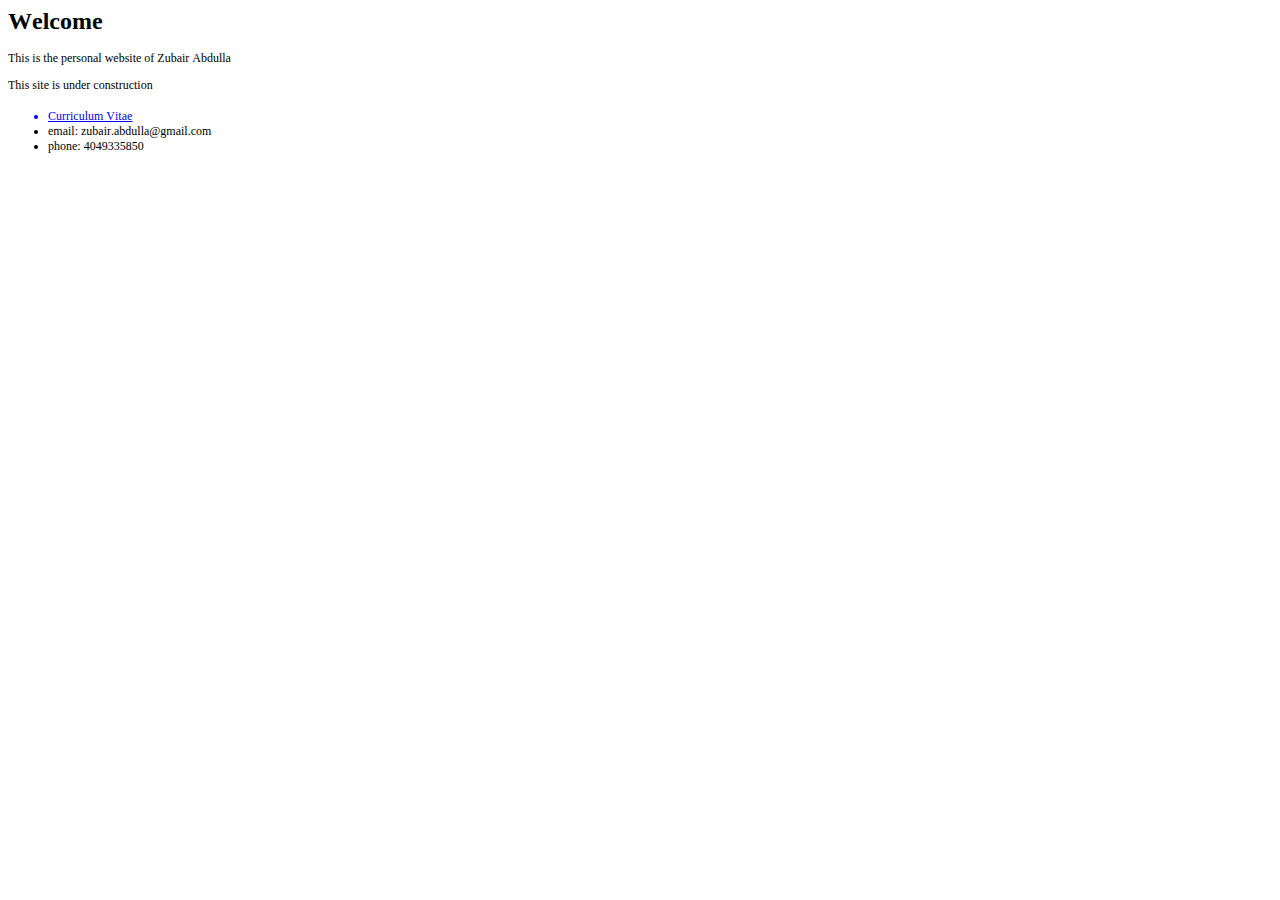
==== commit 9b074e24: "Edit CV link" ====
--- a/index.html
+++ b/index.html
@@ -8,10 +8,11 @@
   <meta name="CocoaVersion" content="1561.2">
   <style type="text/css">
     p.p2 {margin: 0.0px 0.0px 12.0px 0.0px; line-height: 14.0px; font: 12.0px Times; color: #000000; -webkit-text-stroke: #000000}
-    li.li3 {margin: 0.0px 0.0px 0.0px 0.0px; line-height: 14.0px; font: 12.0px Times; color: #000000}
+    li.li3 {margin: 0.0px 0.0px 0.0px 0.0px; line-height: 14.0px; font: 12.0px Times; color: #0000ee; -webkit-text-stroke: #0000ee}
     li.li4 {margin: 0.0px 0.0px 0.0px 0.0px; line-height: 14.0px; font: 12.0px Times; color: #000000; -webkit-text-stroke: #000000}
     span.s1 {font-kerning: none}
     span.s2 {-webkit-text-stroke: 0px #000000}
+    span.s3 {text-decoration: underline ; font-kerning: none}
     ul.ul1 {list-style-type: disc}
   </style>
 </head>
@@ -20,7 +21,7 @@
 <p class="p2"><span class="s1">This is the personal website of Zubair Abdulla<span class="Apple-converted-space"> </span></span></p>
 <p class="p2"><span class="s1">This site is under construction<span class="Apple-converted-space"> </span></span></p>
 <ul class="ul1">
-  <li class="li3"><a href="file:///Users/zabdulla/GitHub/zabdulla.github.io/ZubairAbdullaCV.pdf">Curriculum Vitae</a></li>
+  <li class="li3"><span class="s2"><a href="https://zabdulla.github.io/ZubairAbdullaCV.pdf"><span class="s3">Curriculum Vitae</span></a></span></li>
   <li class="li4"><span class="s2"></span><span class="s1">email: zubair.abdulla@gmail.com<span class="Apple-converted-space"> </span></span></li>
   <li class="li4"><span class="s2"></span><span class="s1">phone: 4049335850<span class="Apple-converted-space"> </span></span></li>
 </ul>
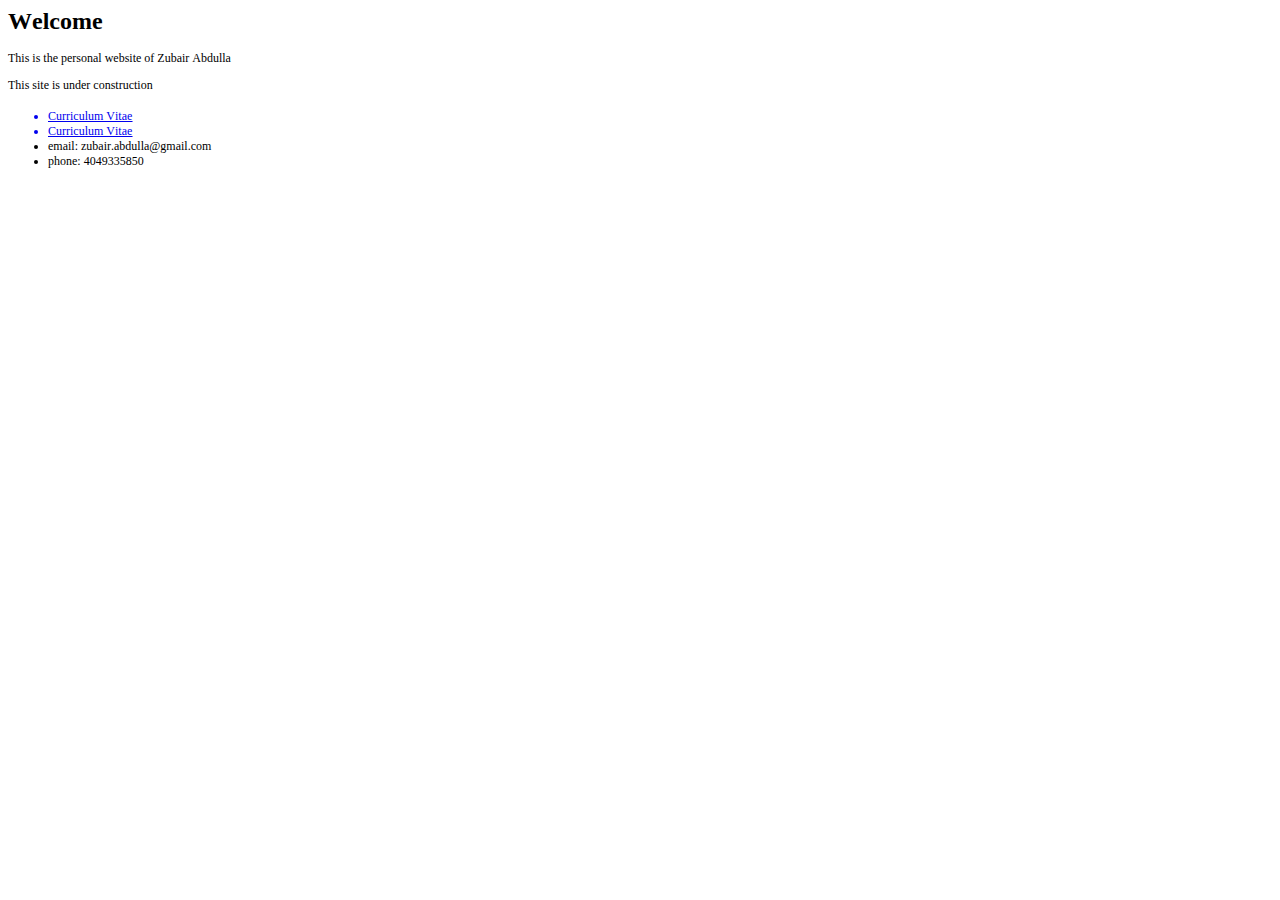
==== commit e37e6602: "Added updated resume and CV" ====
--- a/index.html
+++ b/index.html
@@ -22,6 +22,7 @@
 <p class="p2"><span class="s1">This site is under construction<span class="Apple-converted-space"> </span></span></p>
 <ul class="ul1">
   <li class="li3"><span class="s2"><a href="https://zabdulla.github.io/ZubairAbdullaCV.pdf"><span class="s3">Curriculum Vitae</span></a></span></li>
+  <li class="li3"><span class="s2"><a href="https://zabdulla.github.io/ZubairAbdullaCV.pdf"><span class="s3">Curriculum Vitae</span></a></span></li>
   <li class="li4"><span class="s2"></span><span class="s1">email: zubair.abdulla@gmail.com<span class="Apple-converted-space"> </span></span></li>
   <li class="li4"><span class="s2"></span><span class="s1">phone: 4049335850<span class="Apple-converted-space"> </span></span></li>
 </ul>
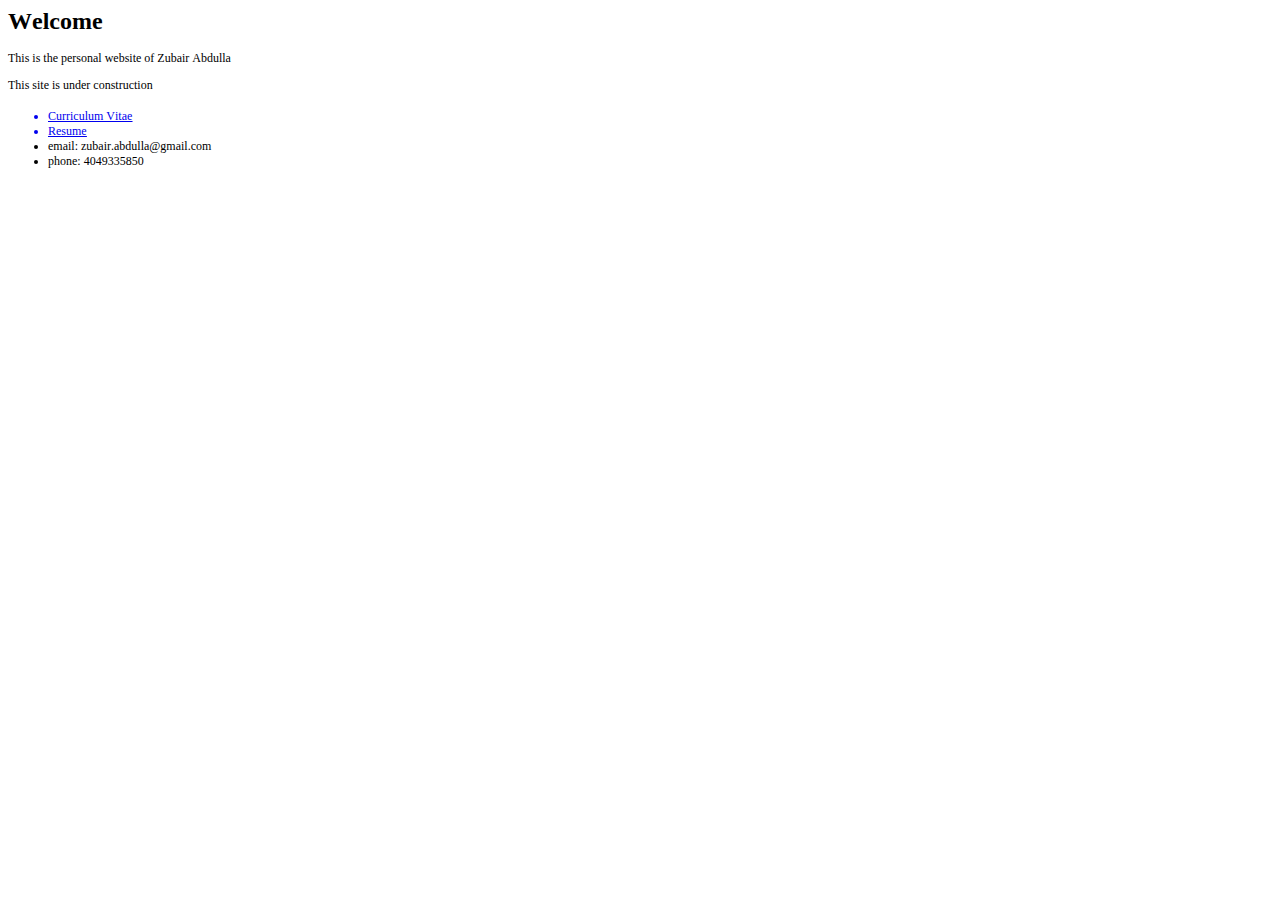
==== commit c4e7a0f1: "fixed a typo" ====
--- a/index.html
+++ b/index.html
@@ -22,7 +22,7 @@
 <p class="p2"><span class="s1">This site is under construction<span class="Apple-converted-space"> </span></span></p>
 <ul class="ul1">
   <li class="li3"><span class="s2"><a href="https://zabdulla.github.io/ZubairAbdullaCV.pdf"><span class="s3">Curriculum Vitae</span></a></span></li>
-  <li class="li3"><span class="s2"><a href="https://zabdulla.github.io/ZubairAbdullaCV.pdf"><span class="s3">Curriculum Vitae</span></a></span></li>
+  <li class="li3"><span class="s2"><a href="https://zabdulla.github.io/ZubairAbdullaCV.pdf"><span class="s3">Resume</span></a></span></li>
   <li class="li4"><span class="s2"></span><span class="s1">email: zubair.abdulla@gmail.com<span class="Apple-converted-space"> </span></span></li>
   <li class="li4"><span class="s2"></span><span class="s1">phone: 4049335850<span class="Apple-converted-space"> </span></span></li>
 </ul>
